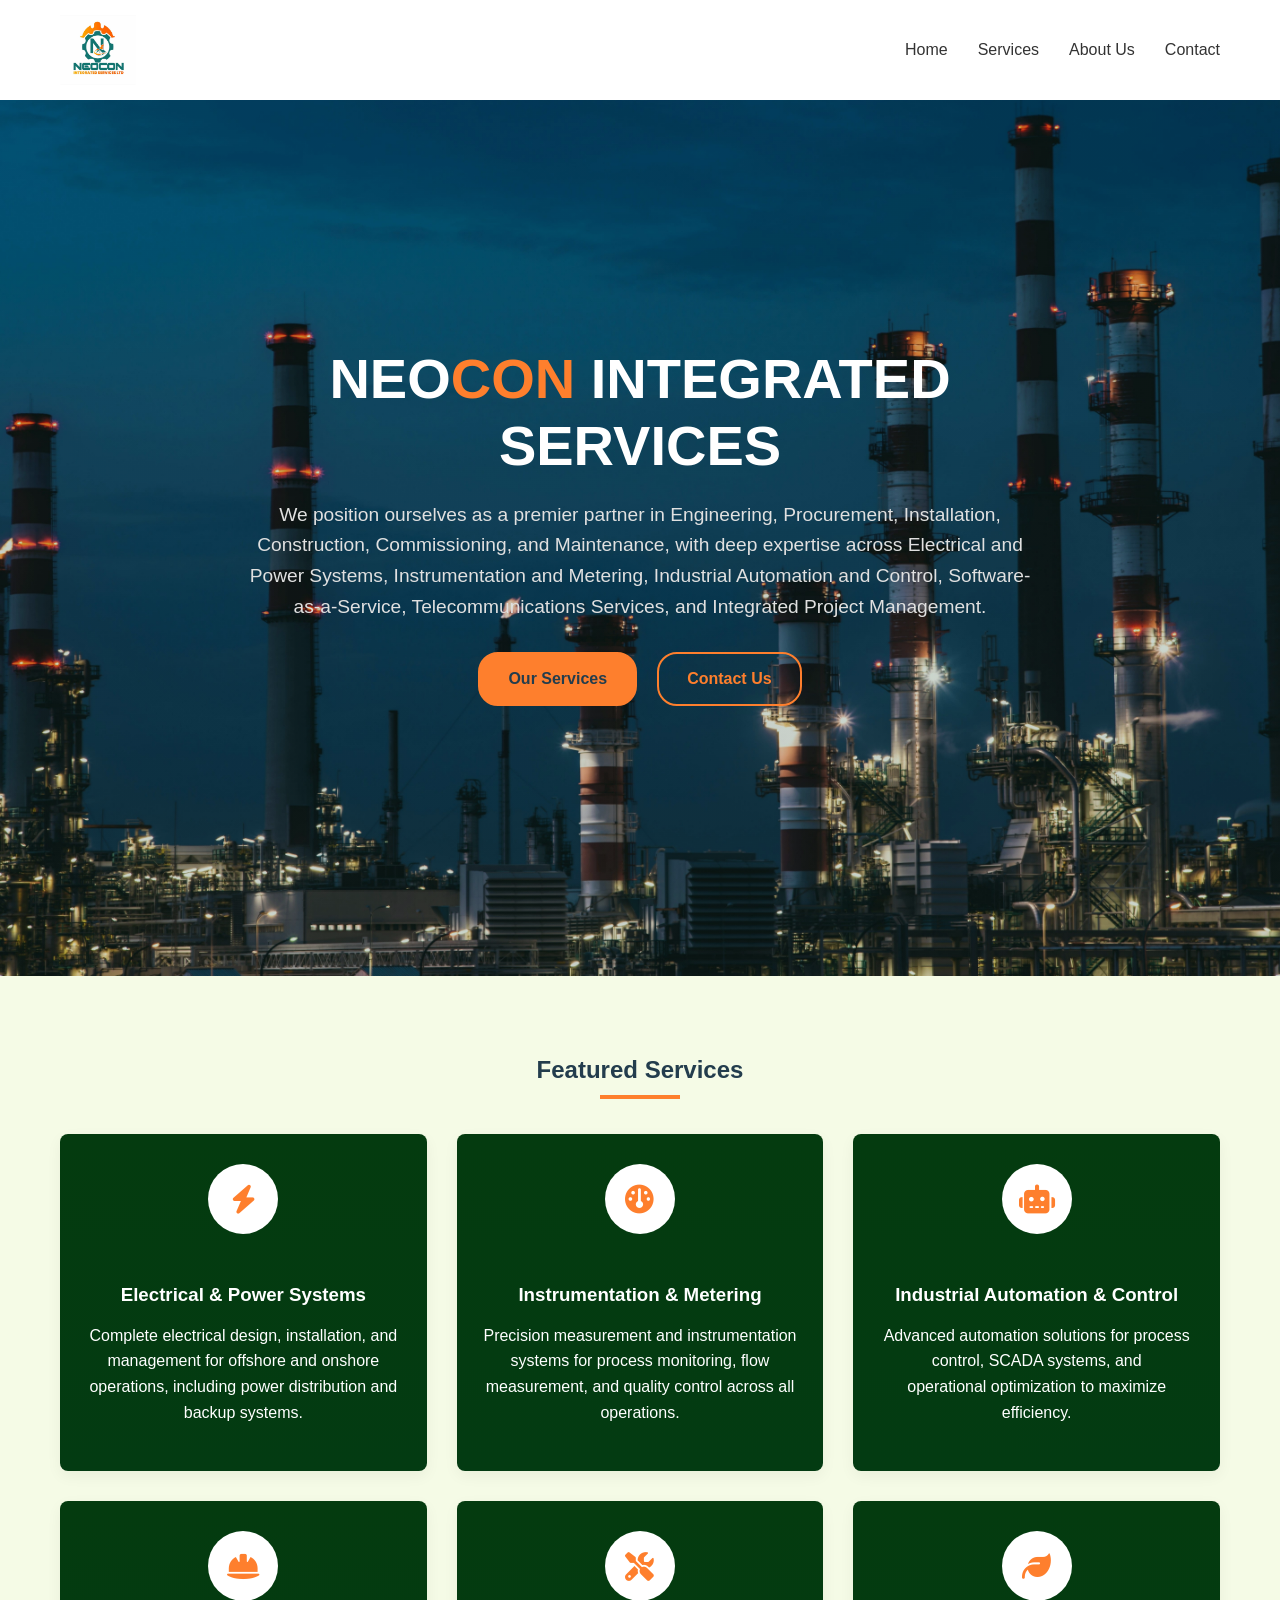
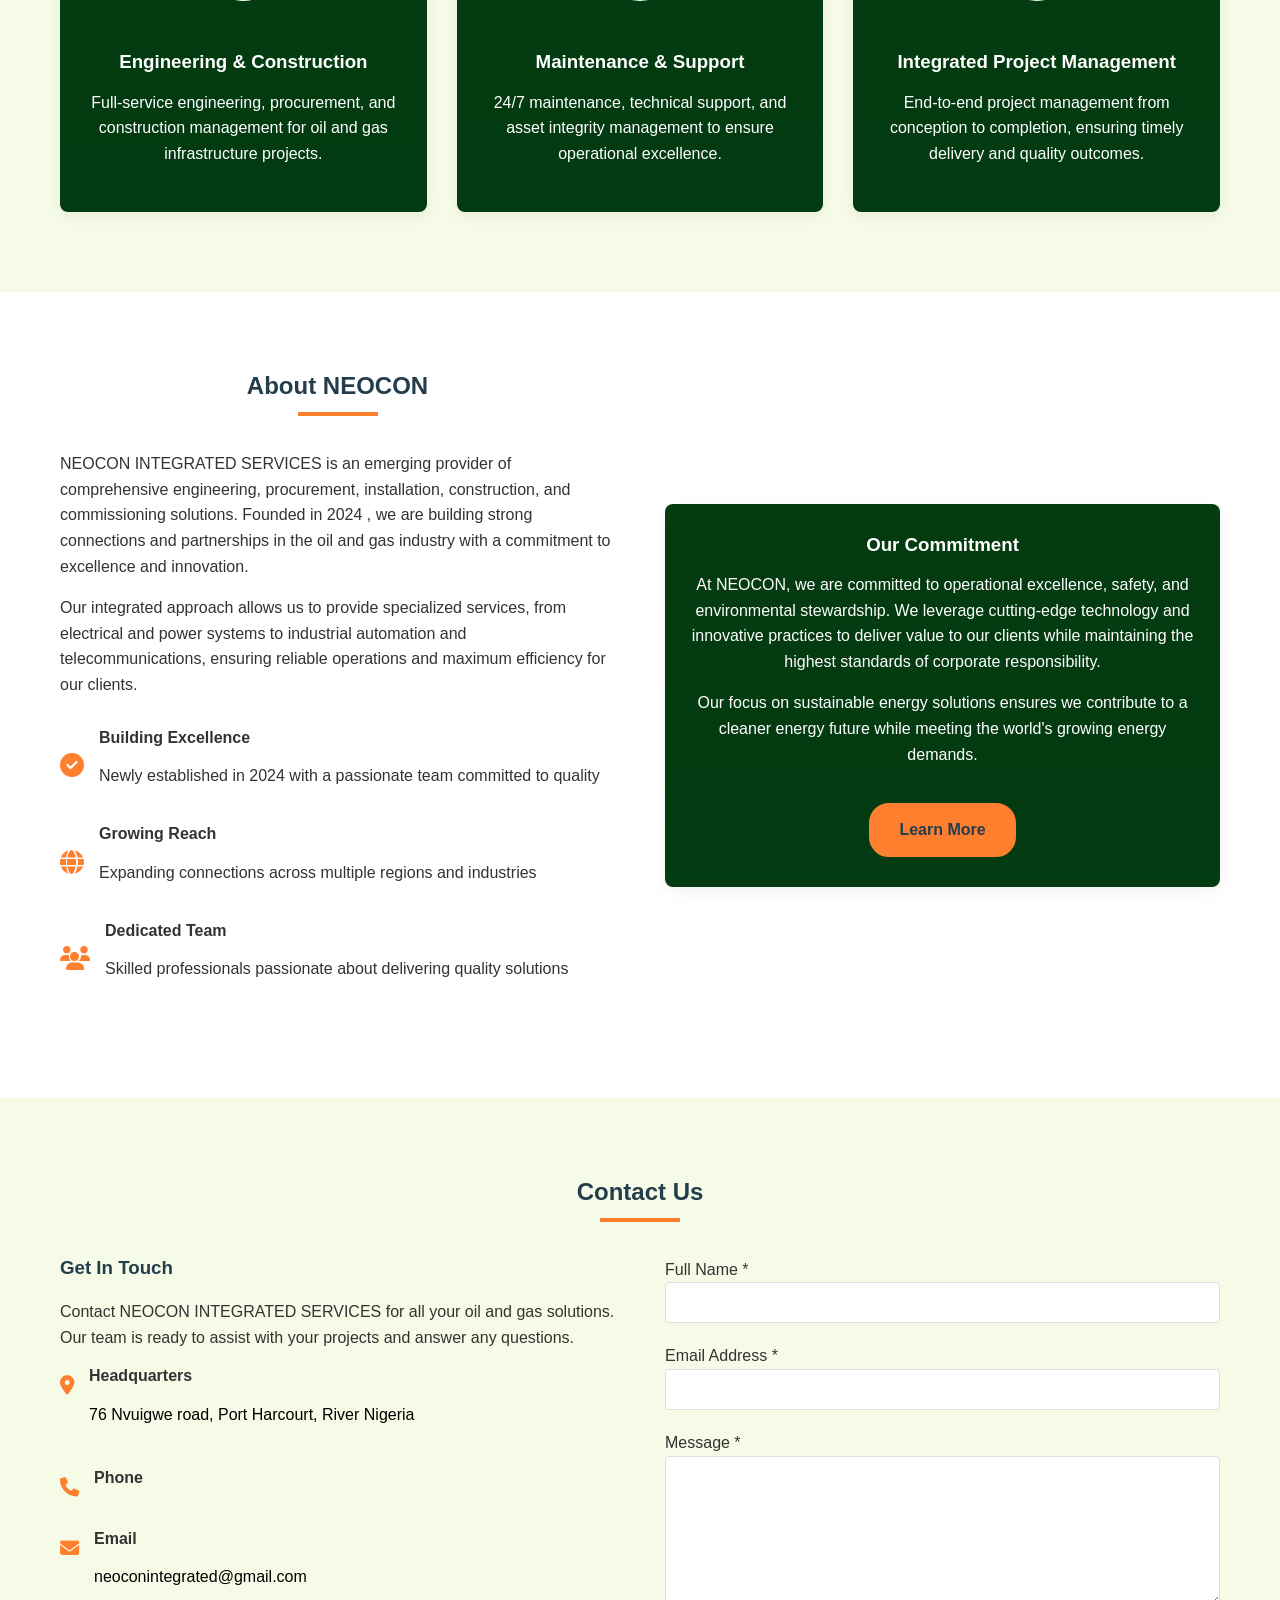
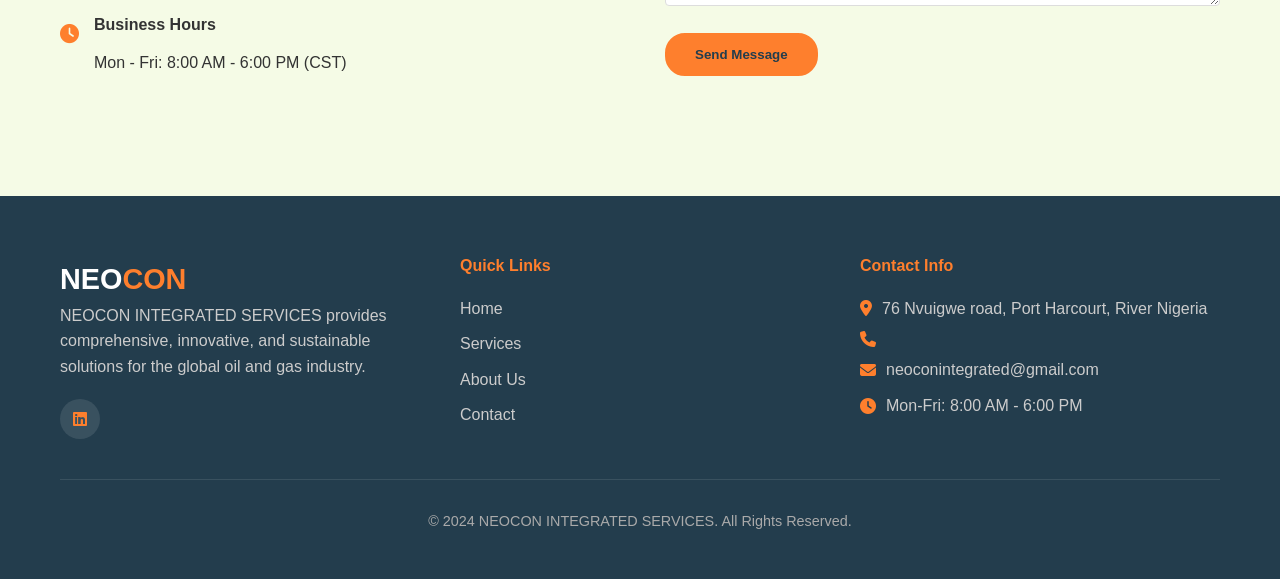
==== index.html @ 06da3a2b "Add files via upload" ====
<!DOCTYPE html>
<html lang="en">
<head>
    <meta charset="UTF-8">
    <meta name="viewport" content="width=device-width, initial-scale=1.0">
    <title>NEOCON INTEGRATED SERVICES | Oil & Gas Solutions</title>
    <link rel="preload" href="./assets/images/neocon-logo.jpg" as="image">
    <link rel="preload" href="./style.css" as="style">
    <link rel="preload" href="https://cdnjs.cloudflare.com/ajax/libs/font-awesome/6.4.0/css/all.min.css" as="style">
    <link rel="stylesheet" href="https://cdnjs.cloudflare.com/ajax/libs/font-awesome/6.4.0/css/all.min.css">
    <link rel="stylesheet" href="./style.css">
    <style>
        html { background: #144e3f; }
        body { background: #2b8d73; opacity: 0; animation: fadeIn 0.5s ease-in forwards; }
        @keyframes fadeIn { to { opacity: 1; } }
    </style>
</head>
<body>s
    <!-- Header & Navigation -->
    <header id="header">
        <div class="container header-container">
            <div class="logo">
                <!-- <div class="logo-text">NEO<span>CON</span></div> -->
                 <div class="logo"><img src="./assets/images/neocon-logo.jpg" style="height: 70px;" alt=""></div>
            </div>
            
            <button class="mobile-menu-btn" id="mobile-menu-btn">
                <i class="fas fa-bars"></i>
            </button>

            
            
            <nav class="navigation">
                <ul class="nav-list" id="nav-list">
                    <li><a href="#home">Home</a></li>
                    <li><a href="./services.html">Services</a></li>
                    <li><a href="./about.html">About Us</a></li>
                    <!-- <li><a href="#projects">Projects</a></li> -->
                    <li><a href="#contact">Contact</a></li>
                </ul>
            </nav>
        </div>
    </header>

    <!-- Hero Section -->
    <section class="hero" id="home">
        <div class="container">
            <div class="hero-content">
                <h1>NEO<span>CON</span>  INTEGRATED SERVICES</h1>
                <p>We position ourselves as a premier partner in Engineering, Procurement, Installation, Construction, Commissioning, and Maintenance, with deep expertise across Electrical and Power Systems, Instrumentation and Metering, Industrial Automation and Control, Software-as-a-Service, Telecommunications Services, and Integrated Project Management.
                   </p>  
                   
                <div class="hero-btns">
                    <a href="./services.html" class="btn">Our Services</a>
                    <a href="#contact" class="btn btn-outline">Contact Us</a>
                </div>
            </div>
        </div>
    </section>

    <!-- Services Section -->
    <section class="section services" id="services">
        <div class="container">
            <h2 class="section-title">Featured Services</h2>
            <div class="services-grid">
                <a href="./services.html">
                    <div class="service-card">
                    <div class="service-icon">
                        <i class="fas fa-bolt"></i>
                    </div>
                    <div class="service-content">
                        <!-- <img src="./assets/images/construction.jpg" style="height: 300px;" alt=""> -->
                        <h3>Electrical & Power Systems</h3>
                        <p>Complete electrical design, installation, and management for offshore and onshore operations, including power distribution and backup systems.</p>
                    </div>
                </div>
                </a>
                
                <a href="./services.html">
                    <div class="service-card">
                    <div class="service-icon">
                        <i class="fas fa-gauge"></i>
                    </div>
                    <div class="service-content">
                        <!-- <img src="./assets/images/installation-of-cliffmock.png" style="height: 300px; width: 500px;" alt=""> -->
                        <h3>Instrumentation & Metering</h3>
                        <p>Precision measurement and instrumentation systems for process monitoring, flow measurement, and quality control across all operations.</p>
                    </div>
                </div>
                </a>
                
                <a href="./services.html">
                  <div class="service-card">
                    <div class="service-icon">
                        <i class="fas fa-robot"></i>
                    </div>
                    <div class="service-content">
                        
                        <h3>Industrial Automation & Control</h3>
                        <p>Advanced automation solutions for process control, SCADA systems, and <br> operational optimization to maximize efficiency.</p>
                    </div>
                </div>  
                </a>
                
                <a href="./services.html">
                     <div class="service-card">
                    <div class="service-icon">
                        <i class="fas fa-hard-hat"></i>
                    </div>
                    <div class="service-content">
                        <h3>Engineering & Construction</h3>
                        <p>Full-service engineering, procurement, and construction management for oil and gas infrastructure projects.</p>
                    </div>
                </div>
                </a>
               
                <a href="./services.html">
                    <div class="service-card">
                    <div class="service-icon">
                        <i class="fas fa-tools"></i>
                    </div>
                    <div class="service-content">
                        <h3>Maintenance & Support</h3>
                        <p>24/7 maintenance, technical support, and asset integrity management to ensure operational excellence.</p>
                    </div>
                </div>
                </a>
                
                <a href="./services.html">
                     <div class="service-card">
                    <div class="service-icon">
                        <i class="fas fa-leaf"></i>
                    </div>
                    <div class="service-content">
                        <h3>Integrated Project Management</h3>
                        <p>End-to-end project management from conception to completion, ensuring timely delivery and quality outcomes.</p>
                    </div>
                </div>
                </a>
               
            </div>
        </div>
    </section>

    <!-- About Section -->
    <section class="section about" id="about">
        <div class="container">
            <div class="about-content">
                <div class="about-text">
                    <h2 class="section-title">About NEOCON</h2>
                    <p>NEOCON INTEGRATED SERVICES is an emerging provider of comprehensive engineering, procurement, installation, construction, and commissioning solutions. Founded in 2024
                     , we are building strong connections and partnerships in the oil and gas industry with a commitment to excellence and innovation.</p>
                    <p>Our integrated approach allows us to provide specialized services, from electrical and power systems to industrial automation and telecommunications, ensuring reliable operations and maximum efficiency for our clients.</p>
                    
                    <div class="about-highlights">
                        <div class="highlight">
                            <div class="highlight-icon">
                                <i class="fas fa-check-circle"></i>
                            </div>
                            <div>
                                <h4>Building Excellence</h4>
                                <p>Newly established in 2024
                                  with a passionate team committed to quality</p>
                            </div>
                        </div>
                        
                        <div class="highlight">
                            <div class="highlight-icon">
                                <i class="fas fa-globe"></i>
                            </div>
                            <div>
                                <h4>Growing Reach</h4>
                                <p>Expanding connections across multiple regions and industries</p>
                            </div>
                        </div>
                        
                        <div class="highlight">
                            <div class="highlight-icon">
                                <i class="fas fa-users"></i>
                            </div>
                            <div>
                                <h4>Dedicated Team</h4>
                                <p>Skilled professionals passionate about delivering quality solutions</p>
                            </div>
                        </div>
                    </div>
                </div>
                
                <div class="about-stats">
                    <div class="service-card">
                        <div class="service-content">
                            <h3>Our Commitment</h3>
                            <p>At NEOCON, we are committed to operational excellence, safety, and environmental stewardship. We leverage cutting-edge technology and innovative practices to deliver value to our clients while maintaining the highest standards of corporate responsibility.</p>
                            <p>Our focus on sustainable energy solutions ensures we contribute to a cleaner energy future while meeting the world's growing energy demands.</p>
                            <a href="./about.html" class="btn" style="margin-top: 20px;">Learn More</a>
                        </div>
                    </div>
                </div>
            </div>
        </div>
    </section>

    <!-- Projects Section -->
    <!-- <section class="section projects" id="projects">
        <div class="container">
            <h2 class="section-title">Recent Projects</h2>
            <div class="project-grid">
                <div class="project-card">
                    <div class="project-img" style="background-image: url('https://images.unsplash.com/photo-1581094794329-c8112a89af12?ixlib=rb-4.0.3&auto=format&fit=crop&w=600&q=80');"></div>
                    <div class="project-content">
                        <h3>Offshore Drilling Platform</h3>
                        <p>Design and construction of a state-of-the-art offshore drilling platform in the North Sea, capable of operating in extreme weather conditions.</p>
                    </div>
                </div>
                
                <div class="project-card">
                    <div class="project-img" style="background-image: url('https://images.unsplash.com/photo-1566073771259-6a8506099945?ixlib=rb-4.0.3&auto=format&fit=crop&w=600&q=80');"></div>
                    <div class="project-content">
                        <h3>Pipeline Expansion Project</h3>
                        <p>Expansion of a 500km natural gas pipeline network across Eastern Europe, increasing capacity by 40%.</p>
                    </div>
                </div>
                
                <div class="project-card">
                    <div class="project-img" style="background-image: url('https://images.unsplash.com/photo-1565373679100-7d6c2c5b6b4c?ixlib=rb-4.0.3&auto=format&fit=crop&w=600&q=80');"></div>
                    <div class="project-content">
                        <h3>Refinery Modernization</h3>
                        <p>Complete modernization of a major refinery in the Middle East, incorporating advanced emission control technologies.</p>
                    </div>
                </div>
            </div>
        </div>
    </section> -->

    <!-- Contact Section -->
    <section class="section contact" id="contact">
        <div class="container">
            <h2 class="section-title">Contact Us</h2>
            <div class="contact-container">
                <div class="contact-info">
                    <h3>Get In Touch</h3>
                    <p>Contact NEOCON INTEGRATED SERVICES for all your oil and gas solutions. Our team is ready to assist with your projects and answer any questions.</p>
                    
                    <div class="contact-detail">
                        <div class="contact-icon">
                            <i class="fas fa-map-marker-alt"></i>
                        </div>
                        <div>
                            <h4>Headquarters</h4>
                            <a href="https://maps.app.goo.gl/WwcGTMged2ic7TFr7" class="nav-link p-0 text-body-secondary" style="text-decoration: none; color: black; ">  <p>76 Nvuigwe road, Port Harcourt, River Nigeria</p></a>

                        </div>
                    </div>
                    
                    <div class="contact-detail">
                        <div class="contact-icon">
                            <i class="fas fa-phone"></i>
                        </div>
                        <div>
                            <h4>Phone</h4>
                            <!-- <p>+1 (713) 555-7890</p> -->
                        </div>
                    </div>
                    
                    <div class="contact-detail">
                        <div class="contact-icon">
                            <i class="fas fa-envelope"></i>
                        </div>
                        <div>
                            <h4>Email</h4>
                            <a href="mailto:neoconintegrated@gmail.com" style="text-decoration: none; color: black;">neoconintegrated@gmail.com</a>
                        </div>
                    </div>
                    
                    <div class="contact-detail">
                        <div class="contact-icon">
                            <i class="fas fa-clock"></i>
                        </div>
                        <div>
                            <h4>Business Hours</h4>
                            <p>Mon - Fri: 8:00 AM - 6:00 PM (CST)</p>
                        </div>
                    </div>
                </div>
                
                <!-- <div class="contact-form">
                    <form action="https://api.web3forms.com/submit" method="POST">
                           <input type="hidden" name="api.key" value="61d096a4-b754-43d6-aaa3-dd72b3310bdc">
                           <input type="text" name="name" required>
                           <input type="email" name="email" required>
                           <textarea name="message" required></textarea>
                           <button type="submit" class="btn" style="margin-top: 10px;">Submit Form</button>
</form>
                </div> -->
                <div class="contact-form">
                    <form action="https://api.web3forms.com/submit" method="POST" id="contact-form">
        <!-- Required: Your Access Key -->
        <input type="hidden" name="access_key" value="61d096a4-b754-43d6-aaa3-dd72b3310bdc">
        
        <!-- Optional: Subject, From Name, Auto Reply -->
        <input type="hidden" name="subject" value="New Contact Form Submission">
        <input type="hidden" name="from_name" value="My Website">
        <input type="hidden" name="botcheck" value="">
        
        <!-- Form Fields -->
        <div>
            <label for="name">Full Name *</label>
            <input type="text" name="name" id="name" required>
        </div>
        
        <div>
            <label for="email">Email Address *</label>
            <input type="email" name="email" id="email" required>
        </div>
        
        <div>
            <label for="message">Message *</label>
            <textarea name="message" id="message" rows="5" required></textarea>
        </div>
        
        <!-- Optional: Honeypot Spam Protection -->
        <div style="display: none;">
            <label>Don't fill this out if you're human:</label>
            <input type="text" name="botcheck">
        </div>
        
        <!-- Submit Button -->
        <button class="btn" type="submit">Send Message</button>
        
        <!-- Success/Error Messages (initially hidden) -->
        <div id="result" style="display: none;"></div>
    </form>

    <!-- JavaScript for AJAX submission -->
    <script>
        const form = document.getElementById('contact-form');
        const result = document.getElementById('result');
        
        form.addEventListener('submit', function(e) {
            e.preventDefault();
            
            // Show loading state
            result.style.display = 'block';
            result.innerHTML = 'Please wait...';
            result.style.color = 'blue';
            
            // Form data
            const formData = new FormData(form);
            
            // Submit form
            fetch('https://api.web3forms.com/submit', {
                method: 'POST',
                body: formData
            })
            .then(response => response.json())
            .then(data => {
                if (data.success) {
                    result.innerHTML = "Thank you! Your message has been sent successfully.";
                    result.style.color = 'green';
                    form.reset(); // Clear form
                } else {
                    result.innerHTML = data.message || "Sorry, there was an error. Please try again.";
                    result.style.color = 'red';
                }
            })
            .catch(error => {
                result.innerHTML = "Sorry, there was an error. Please try again.";
                result.style.color = 'red';
            })
            .finally(() => {
                // Hide result after 5 seconds
                setTimeout(() => {
                    result.style.display = 'none';
                }, 5000);
            });
        });
    </script>
                </div>
                 
            </div>
        </div>
    </section>

    <!-- Footer -->
    <footer>
        <div class="container">
            <div class="footer-content">
                <div class="footer-about">
                    <div class="footer-logo">
                        <div class="logo-text">NEO<span>CON</span></div>
                    </div>
                    <p>NEOCON INTEGRATED SERVICES provides comprehensive, innovative, and sustainable solutions for the global oil and gas industry.</p>
                    <div class="social-links">
                        <a href="#"><i class="fab fa-linkedin"></i></a>
                        <!-- <a href="#"><i class="fab fa-twitter"></i></a>
                        <a href="#"><i class="fab fa-facebook"></i></a>
                        <a href="#"><i class="fab fa-instagram"></i></a> -->
                    </div>
                </div>
                
                <div class="footer-links">
                    <h4>Quick Links</h4>
                    <ul>
                        <li><a href="#home">Home</a></li>
                        <li><a href="./services.html">Services</a></li>
                        <li><a href="./about.html">About Us</a></li>
                        <!-- <li><a href="#projects">Projects</a></li> -->
                        <li><a href="#contact">Contact</a></li>
                    </ul>
                </div>
                
                <div class="footer-contact">
                    <h4>Contact Info</h4>
                    <p><i class="fas fa-map-marker-alt"></i> <a href="https://maps.app.goo.gl/WwcGTMged2ic7TFr7"> 76 Nvuigwe road, Port Harcourt, River Nigeria </a></p>
                    <p><i class="fas fa-phone"></i> <a href="tel:+"></a></p>
                    <p><i class="fas fa-envelope"></i> <a href="mailto:neoconintegrated@gmail.com">neoconintegrated@gmail.com</a></p>
                    <p><i class="fas fa-clock"></i> Mon-Fri: 8:00 AM - 6:00 PM</p>
                </div>
            </div>
            
            <div class="copyright">
                <p>&copy; 2024
                  NEOCON INTEGRATED SERVICES. All Rights Reserved.</p>
            </div>
        </div>
    </footer>

    <script>
        // Mobile Menu Toggle
        const mobileMenuBtn = document.getElementById('mobile-menu-btn');
        const navList = document.getElementById('nav-list');
        
        mobileMenuBtn.addEventListener('click', () => {
            navList.classList.toggle('active');
            mobileMenuBtn.innerHTML = navList.classList.contains('active') 
                ? '<i class="fas fa-times"></i>' 
                : '<i class="fas fa-bars"></i>';
        });
        
        // Close mobile menu when clicking a link
        document.querySelectorAll('.nav-list a').forEach(link => {
            link.addEventListener('click', () => {
                navList.classList.remove('active');
                mobileMenuBtn.innerHTML = '<i class="fas fa-bars"></i>';
            });
        });
        
        // Header scroll effect
        window.addEventListener('scroll', () => {
            const header = document.getElementById('header');
            if (window.scrollY > 100) {
                header.classList.add('scrolled');
            } else {
                header.classList.remove('scrolled');
            }
        });
        
        // Contact form submission with Formspree
        const contactForm = document.getElementById('contactForm');
        contactForm.addEventListener('submit', function(e) {
            // Allow Formspree to handle the submission
            // Form will submit to Formspree endpoint and redirect on success
        });
        
        // Smooth scrolling for anchor links
        document.querySelectorAll('a[href^="#"]').forEach(anchor => {
            anchor.addEventListener('click', function(e) {
                e.preventDefault();
                
                const targetId = this.getAttribute('href');
                if (targetId === '#') return;
                
                const targetElement = document.querySelector(targetId);
                if (targetElement) {
                    window.scrollTo({
                        top: targetElement.offsetTop - 80,
                        behavior: 'smooth'
                    });
                }
            });
        });
    </script>
    
</body>
</html>
---- style.css ----
/* Base Styles & Variables */
        :root {
            --dark-green: #233d4d;
            --light-orange: #fe7f2d;
            --medium-green: #215e61;
            --light-green: #2a7a7e;
            --dark-gray: #333;
            --light-gray: #f5fbe6;
            --white: #ffffff;
            --transition: all 0.3s ease;
        }

        * {
            margin: 0;
            padding: 0;
            box-sizing: border-box;
        }

        html {
            scroll-behavior: smooth;
        }

        body {
            font-family: 'Segoe UI', Tahoma, Geneva, Verdana, sans-serif;
            line-height: 1.6;
            color: var(--dark-gray);
            background-color: var(--white);
            opacity: 0;
            animation: fadeInBody 0.5s ease-in forwards;
            transition: background-color 0.25s ease, color 0.25s ease;
            overflow-x: hidden;
        }

        @keyframes fadeInBody {
            to {
                opacity: 1;
            }
        }

        /* Smooth section reveal animations */
        .section {
            animation: slideUpFade 0.8s ease-out forwards;
            opacity: 0;
        }

        @keyframes slideUpFade {
            from {
                opacity: 0;
                transform: translateY(20px);
            }
            to {
                opacity: 1;
                transform: translateY(0);
            }
        }

        header {
            animation: slideDownFade 0.6s ease-out forwards;
        }

        @keyframes slideDownFade {
            from {
                opacity: 0;
                transform: translateY(-20px);
            }
            to {
                opacity: 1;
                transform: translateY(0);
            }
        }

        footer {
            animation: slideUpFade 0.8s ease-out forwards;
            opacity: 0;
        }

        h1, h2, h3, h4 {
            font-weight: 700;
            line-height: 1.2;
            margin-bottom: 1rem;
        }

        p {
            margin-bottom: 1rem;
        }

        a {
            text-decoration: none;
            color: inherit;
        }

        ul {
            list-style: none;
        }

        .container {
            width: 100%;
            max-width: 1200px;
            margin: 0 auto;
            padding: 0 20px;
        }

        .section {
            padding: 80px 0;
            animation: slideUpFade 0.8s ease-out forwards;
            opacity: 0;
        }

        /* Stagger animation delays for multiple sections */
        .section:nth-of-type(1) { animation-delay: 0.1s; }
        .section:nth-of-type(2) { animation-delay: 0.2s; }
        .section:nth-of-type(3) { animation-delay: 0.3s; }
        .section:nth-of-type(4) { animation-delay: 0.4s; }
        .section:nth-of-type(5) { animation-delay: 0.5s; }

        .section-title {
            text-align: center;
            margin-bottom: 50px;
            color: var(--dark-green);
            position: relative;
        }

        .section-title::after {
            content: '';
            position: absolute;
            width: 80px;
            height: 4px;
            background-color: var(--light-orange);
            bottom: -15px;
            left: 50%;
            transform: translateX(-50%);
        }

        .btn {
            display: inline-block;
            padding: 12px 28px;
            background-color: var(--light-orange);
            color: var(--dark-green);
            font-weight: 600;
            border-radius: 20px;
            transition: var(--transition);
            border: 2px solid var(--light-orange);
        }

        .btn:hover {
            background-color: transparent;
            color: var(--light-orange);
        }

        .btn-outline {
            background-color: transparent;
            color: var(--light-orange);
            border: 2px solid var(--light-orange);
            border-radius: 20px;
        }

        .btn-outline:hover {
            background-color: var(--light-orange);
            color: var(--dark-green);
        }

        /* Header & Navigation */
        header {
            position: fixed;
            top: 0;
            left: 0;
            width: 100%;
            z-index: 1000;
            /* background-color: rgba(10, 61, 47, 0.95); */
            background-color: white;
            padding: 15px 0;
            transition: var(--transition);
        }

        header.scrolled {
            padding: 10px 0;
            box-shadow: 0 5px 15px rgba(0, 0, 0, 0.1);
        }

        .header-container {
            display: flex;
            justify-content: space-between;
            align-items: center;
            width: 100%;
        }

        .logo {
            display: flex;
            align-items: center;
        }

        .logo-text {
            color: var(--white);
            font-size: 1.8rem;
            font-weight: 700;
        }

         span {
            color: var(--light-orange);
        }

        .nav-list {
            display: flex;
        }

        .nav-list li {
            margin-left: 30px;
        }

        .nav-list a {
            color: var(black);
            font-weight: 500;
            transition: var(--transition);
            position: relative;
        }

        .nav-list a:hover {
            color: var(--light-orange);
        }

        .nav-list a::after {
            content: '';
            position: absolute;
            width: 0;
            height: 2px;
            background-color: var(--light-orange);
            bottom: -5px;
            left: 0;
            transition: var(--transition);
        }

        .nav-list a:hover::after {
            width: 100%;

        }

        .mobile-menu-btn {
            display: none;
            background: none;
            border: none;
            color: var(--dark-green);
            font-size: 1.5rem;
            cursor: pointer;
            padding: 8px 12px;
        }

        /* theme-toggle styles removed */

        /* Hero Section */
        .hero {
            height: 100vh;
            background: linear-gradient(rgba(10, 61, 47, 0.2), rgba(10, 61, 47, 0.2)), url('./assets/images/maksym-kaharlytskyi-u13zBF4r56A-unsplash.jpg');
            object-fit: cover;
            background-size: cover;
            background-position: center;
            display: flex;
            align-items: center;
            color: var(--white);
            text-align: center;
            margin-top: 50px;
        }

        .hero-content {
            max-width: 800px;
            margin: 0 auto;
        }

        .hero h1 {
            font-size: 3.5rem;
            margin-bottom: 20px;
            color: var(--white);
        }

        .hero p {
            font-size: 1.2rem;
            margin-bottom: 30px;
            color: #e0e0e0;
        }

        .hero-btns {
            display: flex;
            justify-content: center;
            gap: 20px;
            margin-top: 30px;
            border-radius: 20px;
        }

        /* Services Section */
        .services {
            background-color: var(--light-gray);
        }

        .services-grid {
            display: grid;
            grid-template-columns: repeat(auto-fit, minmax(300px, 1fr));
            gap: 30px;
        }

        .service-card {
            /* background-color: var(--white); */
            background: linear-gradient(rgba(4, 59, 15, 1.0), rgba(3, 59, 18, 1.0)), url('./assets/images/elena-mozhvilo-RhXAO8OXyDY-unsplash.jpg');
            color: white;
            border-radius: 8px;
            overflow: hidden;
            box-shadow: 0 5px 15px rgba(0, 0, 0, 0.05);
            transition: var(--transition);
        }

        .service-card:hover {
            transform: translateY(-10px);
            box-shadow: 0 15px 30px rgba(0, 0, 0, 0.1);
        }

        .service-icon {
            height: 70px;
            width: 70px;
            background-color: var(--white);
            color: var(--light-orange);
            border-radius: 50%;
            display: flex;
            align-items: center;
            justify-content: center;
            font-size: 1.8rem;
            margin: 30px auto 20px;
        }

        .service-content {
            padding: 30px 25px 30px;
            text-align: center;
        }

        .service-content h3 {
            color: var(--white);
        }

        /* About Section */
        #about {
            background-color: var(--white);
        }
        .about-content {
            display: grid;
            grid-template-columns: repeat(auto-fit, minmax(300px, 1fr));
            gap: 50px;
            align-items: center;
        }

        .about-text h2 {
            color: var(--dark-green);
        }

        .about-highlights {
            margin-top: 30px;
        }

        .highlight {
            display: flex;
            align-items: center;
            margin-bottom: 20px;
        }

        .highlight-icon {
            color: var(--light-orange);
            font-size: 1.5rem;
            margin-right: 15px;
        }

        /* Projects Section */
        /* .projects {
            background-color: var(--light-gray);
        }

        .project-grid {
            display: grid;
            grid-template-columns: repeat(auto-fit, minmax(300px, 1fr));
            gap: 30px;
        }

        .project-card {
            background-color: var(--white);
            border-radius: 8px;
            overflow: hidden;
            box-shadow: 0 5px 15px rgba(0, 0, 0, 0.05);
        }

        .project-img {
            height: 200px;
            background-color: var(--medium-green);
            background-size: cover;
            background-position: center;
        }

        .project-content {
            padding: 25px;
        }

        .project-content h3 {
            color: var(--dark-green);
        } */

        /* Contact Section */
        #contact {
            background-color: var(--light-gray);
        }
        .contact-container {
            display: grid;
            grid-template-columns: repeat(auto-fit, minmax(300px, 1fr));
            gap: 50px;
        }

        .contact-info h3 {
            color: var(--dark-green);
            margin-bottom: 20px;
        }

        .contact-detail {
            display: flex;
            align-items: flex-start;
            margin-bottom: 25px;
        }

        .contact-icon {
            color: var(--light-orange);
            font-size: 1.2rem;
            margin-right: 15px;
            margin-top: 5px;
        }

        .contact-form input,
        .contact-form textarea {
            width: 100%;
            padding: 12px 15px;
            margin-bottom: 20px;
            border: 1px solid #ddd;
            border-radius: 4px;
            font-family: inherit;
        }

        .contact-form textarea {
            min-height: 150px;
            resize: vertical;
        }

        /* Footer */
        footer {
            background-color: var(--dark-green);
            color: var(--white);
            padding: 60px 0 30px;
        }

        .footer-content {
            display: grid;
            grid-template-columns: repeat(auto-fit, minmax(250px, 1fr));
            gap: 40px;
            margin-bottom: 40px;
        }

        .footer-logo .logo-text {
            font-size: 1.8rem;
        }

        .footer-about p {
            margin-bottom: 20px;
            color: #ccc;
        }

        .footer-links h4,
        .footer-contact h4 {
            color: var(--light-orange);
            margin-bottom: 20px;
        }

        .footer-links ul li {
            margin-bottom: 10px;
        }

        .footer-links ul li a {
            color: #ccc;
            transition: var(--transition);
        }

        .footer-links ul li a:hover {
            color: var(--light-orange);
            padding-left: 5px;
        }

        .footer-contact p {
            color: #ccc;
            margin-bottom: 10px;
            display: flex;
            align-items: center;
        }

        .footer-contact i {
            color: var(--light-orange);
            margin-right: 10px;
        }

        .copyright {
            text-align: center;
            padding-top: 30px;
            border-top: 1px solid rgba(255, 255, 255, 0.1);
            color: #aaa;
            font-size: 0.9rem;
        }

        /* Responsive Design */
        @media (max-width: 992px) {
            .hero h1 {
                font-size: 2.8rem;
            }
            
            
        }

        @media (max-width: 768px) {
            .mobile-menu-btn {
                display: block;
                position: absolute;
                top: 25px;
                left: 90%;
            }

            /* .logo {
                display: none;
        
        /* Lightbox Modal Styles - Removed */

            .nav-list {
                position: fixed;
                top: 70px;
                left: 0;
                width: 100%;
                background-color: var(--white);
                flex-direction: column;
                align-items: center;
                padding: 20px 0;
                transform: translateY(-100%);
                opacity: 0;
                visibility: hidden;
                transition: var(--transition);
                box-shadow: 0 10px 15px rgba(0, 0, 0, 0.1);
            }

            .nav-list.active {
                transform: translateY(0);
                opacity: 1;
                visibility: visible;
            }

            .nav-list li {
                margin: 15px 0;
            }

            .hero h1 {
                font-size: 2.3rem;
            }

            .hero-btns {
                flex-direction: column;
                align-items: center;
            }

            .btn {
                width: 200px;
                text-align: center;
            }
        }

        @media (max-width: 576px) {
            .hero h1 {
                font-size: 2rem;
            }

            .section {
                padding: 60px 0;
            }

            .section-title {
                font-size: 1.8rem;
            }
        }

        /* Services Page Styles */
        .services-hero {
            background: linear-gradient(rgba(10, 61, 47, 0.4), rgba(10, 61, 47, 0.6)), url('./assets/images/elena-mozhvilo-RhXAO8OXyDY-unsplash.jpg');
            background-size: cover;
            background-position: center;
            height: 60vh;
            display: flex;
            align-items: center;
            justify-content: center;
            text-align: center;
            color: var(--white);
            margin-top: 50px;
        }

        .services-hero h1 {
            font-size: 3rem;
            margin-bottom: auto;
            color: var(--white);
            background: linear-gradient(rgba(10, 61, 47, 0.4), rgba(10, 61, 47, 0.6));
            padding: 10px 20px;
        }

        .services-hero p {
            font-size: 1.1rem;
            max-width: 700px;
            margin: 0 auto;
            color: #e0e0e0;
            background: linear-gradient(rgba(10, 61, 47, 0.4), rgba(10, 61, 47, 0.6));
            padding: 10px 20px;
        }

        /* Detailed Services Section */
        .services-detailed {
            background-color: var(--white);
        }

        .service-detail-card {
            margin-bottom: 80px;
            padding: 40px 0;
            border-bottom: 1px solid #eee;
        }

        .service-detail-card:last-child {
            border-bottom: none;
            margin-bottom: 0;
        }

        .service-detail-grid {
            display: grid;
            grid-template-columns: 1fr 1fr;
            gap: 60px;
            align-items: center;
        }

        .service-detail-grid.reverse {
            direction: rtl;
        }

        .service-detail-grid.reverse > * {
            direction: ltr;
        }

        .service-detail-header {
            display: flex;
            align-items: center;
            gap: 20px;
            margin-bottom: 30px;
        }

        .service-detail-icon {
            width: 70px;
            height: 70px;
            background: linear-gradient(135deg, var(--dark-green), var(--medium-green));
            color: var(--light-orange);
            border-radius: 50%;
            display: flex;
            align-items: center;
            justify-content: center;
            font-size: 2rem;
            flex-shrink: 0;
        }

        .service-detail-header h2 {
            color: var(--dark-green);
            margin: 0;
        }

        .service-detail-content {
            color: var(--dark-gray);
        }

        .service-detail-content p {
            font-size: 1rem;
            line-height: 1.8;
            margin-bottom: 25px;
            color: #666;
        }

        .service-features {
            list-style: none;
            display: grid;
            grid-template-columns: 1fr 1fr;
            gap: 15px;
        }

        .service-features li {
            display: flex;
            align-items: center;
            color: var(--dark-gray);
        }

        .service-features i {
            color: var(--light-orange);
            margin-right: 12px;
            font-size: 0.9rem;
        }

        .service-detail-img {
            display: flex;
            justify-content: center;
            
        }

        .img-placeholder {
            width: 50%;
            height: 300px;
            border-radius: 8px;
            display: flex;
            align-items: center;
            justify-content: center;
            font-size: 5rem;
            color: rgba(255, 255, 255, 0.3);
            box-shadow: 0 10px 30px rgba(0, 0, 0, 0.8);
            border: 5px solid #0a3d2f;
        }

        /* Specialized Services Section */
        .specialized-services {
            background-color: var(--light-gray);
        }

        .specialized-grid {
            display: grid;
            grid-template-columns: repeat(auto-fit, minmax(280px, 1fr));
            gap: 30px;
        }

        .specialized-card {
            background-color: var(--white);
            padding: 30px 25px;
            border-radius: 8px;
            text-align: center;
            transition: var(--transition);
            box-shadow: 0 5px 15px rgba(0, 0, 0, 0.05);
        }

        .specialized-card:hover {
            transform: translateY(-8px);
            box-shadow: 0 15px 30px rgba(0, 0, 0, 0.1);
        }

        .specialized-icon {
            width: 60px;
            height: 60px;
            background: linear-gradient(135deg, var(--dark-green), var(--medium-green));
            color: var(--light-orange);
            border-radius: 50%;
            display: flex;
            align-items: center;
            justify-content: center;
            font-size: 1.8rem;
            margin: 0 auto 20px;
        }

        .specialized-card h3 {
            color: var(--dark-green);
            margin-bottom: 15px;
        }

        .specialized-card p {
            color: #666;
            font-size: 0.95rem;
            line-height: 1.6;
            margin: 0;
        }

        /* Why Choose Us Section */
        .why-choose-us {
            background-color: var(--white);
        }

        .why-grid {
            display: grid;
            grid-template-columns: repeat(auto-fit, minmax(300px, 1fr));
            gap: 30px;
        }

        .why-card {
            background: linear-gradient(135deg, rgba(10, 61, 47, 0.05), rgba(26, 92, 72, 0.05));
            padding: 35px 25px;
            border-radius: 8px;
            border-left: 4px solid var(--light-orange);
            transition: var(--transition);
        }

        .why-card:hover {
            transform: translateX(5px);
            box-shadow: 0 10px 25px rgba(0, 0, 0, 0.08);
        }

        .why-icon {
            width: 50px;
            height: 50px;
            background-color: var(--light-orange);
            color: var(--dark-green);
            border-radius: 50%;
            display: flex;
            align-items: center;
            justify-content: center;
            font-size: 1.5rem;
            margin-bottom: 15px;
        }

        .why-card h3 {
            color: var(--dark-green);
            margin-bottom: 10px;
        }

        .why-card p {
            color: #666;
            font-size: 0.95rem;
            line-height: 1.6;
            margin: 0;
        }

        /* CTA Section */
        .cta-section {
            background: linear-gradient(135deg, var(--dark-green), var(--medium-green));
            color: var(--white);
            text-align: center;
        }

        .cta-content h2 {
            color: var(--white);
            font-size: 2.5rem;
            margin-bottom: 20px;
        }

        .cta-content p {
            color: #e0e0e0;
            font-size: 1.1rem;
            margin-bottom: 30px;
            max-width: 600px;
            margin-left: auto;
            margin-right: auto;
        }

        .cta-buttons {
            display: flex;
            gap: 20px;
            justify-content: center;
            flex-wrap: wrap;
        }

        .cta-buttons .btn {
            background-color: var(--light-orange);
            color: var(--dark-green);
        }

        .cta-buttons .btn-outline {
            background-color: transparent;
            color: var(--light-orange);
            border: 2px solid var(--light-orange);
        }

        .cta-buttons .btn-outline:hover {
            background-color: var(--light-orange);
            color: var(--dark-green);
        }

        /* Social Links */
        .social-links {
            display: flex;
            gap: 15px;
            margin-top: 20px;
        }

        .social-links a {
            width: 40px;
            height: 40px;
            background-color: rgba(255, 255, 255, 0.1);
            color: var(--light-orange);
            border-radius: 50%;
            display: flex;
            align-items: center;
            justify-content: center;
            transition: var(--transition);
        }

        .social-links a:hover {
            background-color: var(--light-orange);
            color: var(--dark-green);
        }

        /* Responsive Services Page */
        @media (max-width: 992px) {
            .service-detail-grid {
                grid-template-columns: 1fr;
                gap: 40px;
            }

            .service-detail-grid.reverse {
                direction: ltr;
            }

            .service-features {
                grid-template-columns: 1fr;
            }

            .service-detail-img {
                display: flex;
                justify-content: center;
                width: 100%;
            }

            .img-placeholder {
                width: 100%;
            }

            .services-hero h1 {
                font-size: 2.3rem;
            }

            .cta-content h2 {
                font-size: 2rem;
            }
            
        }

        @media (max-width: 768px) {
            .services-hero {
                height: 50vh;
            }

            .services-hero h1 {
                font-size: 2rem;
            }

            .services-hero p {
                font-size: 1rem;
            }

            .service-detail-card {
                margin-bottom: 60px;
                padding: 30px 0;
            }

            .service-detail-header {
                flex-direction: column;
                text-align: center;
                margin-bottom: 20px;
            }

            .service-detail-header h2 {
                margin-top: 10px;
            }

            .why-grid {
                grid-template-columns: 1fr;
            }

            .cta-buttons {
                flex-direction: column;
                align-items: center;
            }

            .cta-buttons .btn {
                width: 100%;
                max-width: 250px;
            }
        }

        @media (max-width: 576px) {
            .services-hero {
                height: 40vh;
            }

            .services-hero h1 {
                font-size: 1.8rem;
            }

            .services-hero p {
                font-size: 0.95rem;
            }

            .specialized-grid {
                grid-template-columns: 1fr;
            }

            .cta-content h2 {
                font-size: 1.8rem;
            }

            .cta-content p {
                font-size: 1rem;
            }

            .service-detail-header h2 {
                font-size: 1.5rem;
            }

            .img-placeholder {
                height: 43vh;
                font-size: 3rem;
            }
        }

        /* About Page Styles */
        .about-hero {
            background: linear-gradient(rgba(10, 61, 47, 0.3), rgba(10, 61, 47, 0.3)), url('./assets/images/capacity-for-the-agbara.avif');
            background-size: cover;
            background-position: center;
            height: 60vh;
            display: flex;
            align-items: center;
            justify-content: center;
            text-align: center;
            color: var(--white);
            margin-top: 50px;
        }

        .about-hero h1 {
            font-size: 3rem;
            margin-bottom: 20px;
            color: var(--white);
        }

        .about-hero p {
            font-size: 1.1rem;
            max-width: 700px;
            margin: 0 auto;
            color: #e0e0e0;
        }

        /* About Overview Section */
        .about-overview {
            background-color: var(--white);
        }

        .overview-grid {
            display: grid;
            grid-template-columns: 2fr 1fr;
            gap: 60px;
            align-items: start;
        }

        .overview-content h2 {
            color: var(--dark-green);
        }

        .overview-content p {
            color: #666;
            line-height: 1.8;
            margin-bottom: 20px;
            font-size: 1rem;
        }

        .about-values {
            margin-top: 40px;
        }

        .about-values h3 {
            color: var(--dark-green);
            margin-bottom: 25px;
            font-size: 1.5rem;
        }

        .values-grid {
            display: grid;
            grid-template-columns: 1fr 1fr;
            gap: 20px;
        }

        .value-item {
            background: linear-gradient(135deg, rgba(10, 61, 47, 0.05), rgba(26, 92, 72, 0.05));
            padding: 25px;
            border-radius: 8px;
            border-left: 4px solid var(--light-orange);
        }

        .value-icon {
            font-size: 1.8rem;
            color: var(--light-orange);
            margin-bottom: 12px;
        }

        .value-item h4 {
            color: var(--dark-green);
            margin-bottom: 8px;
        }

        .value-item p {
            color: #666;
            font-size: 0.95rem;
            margin: 0;
            line-height: 1.5;
        }

        .overview-stats {
            display: grid;
            grid-template-columns: 1fr;
            gap: 20px;
        }

        .stat-box {
            background: linear-gradient(135deg, var(--dark-green), var(--medium-green));
            color: var(--white);
            padding: 30px;
            border-radius: 8px;
            text-align: center;
            box-shadow: 0 10px 30px rgba(10, 61, 47, 0.15);
        }

        .stat-number {
            font-size: 2.5rem;
            font-weight: 700;
            color: var(--light-orange);
            margin-bottom: 10px;
        }

        .stat-label {
            font-size: 1rem;
            color: #e0e0e0;
        }

        /* Certifications Section */
        .certifications-section {
            background-color: var(--light-gray);
        }

        .certifications-container {
            display: grid;
            grid-template-columns: 1fr 2fr;
            gap: 40px;
            align-items: start;
        }

        .cert-upload-box {
            background: var(--white);
            padding: 30px;
            border-radius: 8px;
            box-shadow: 0 5px 15px rgba(0, 0, 0, 0.05);
        }

        .upload-icon {
            font-size: 3rem;
            color: var(--light-orange);
            text-align: center;
            margin-bottom: 15px;
        }

        .cert-upload-box h3 {
            color: var(--dark-green);
            text-align: center;
            margin-bottom: 10px;
        }

        .cert-upload-box p {
            text-align: center;
            color: #666;
            font-size: 0.95rem;
            margin-bottom: 20px;
        }

        .cert-upload-area {
            border: 2px dashed #ddd;
            border-radius: 8px;
            padding: 30px;
            text-align: center;
            cursor: pointer;
            transition: all 0.3s ease;
            background-color: #f9f9f9;
        }

        .cert-upload-area:hover {
            border-color: var(--light-orange);
            background-color: rgba(249, 168, 38, 0.05);
        }

        .cert-upload-area p {
            margin: 0;
            color: #999;
        }

        .cert-upload-area i {
            display: block;
            margin-bottom: 10px;
            font-size: 2rem;
            color: var(--light-orange);
        }

        /* Certification Gallery */
        .cert-gallery {
            background: var(--white);
            padding: 30px;
            border-radius: 8px;
            display: grid;
            grid-template-columns: repeat(auto-fill, minmax(150px, 1fr));
            gap: 20px;
            box-shadow: 0 5px 15px rgba(0, 0, 0, 0.05);
            min-height: 300px;
        }

        .cert-item {
            position: relative;
            border-radius: 8px;
            overflow: hidden;
            background: #f5f5f5;
            aspect-ratio: 1;
            display: flex;
            flex-direction: column;
            align-items: center;
            justify-content: center;
            cursor: pointer;
            transition: transform 0.3s ease;
            border: 2px solid #eee;
        }

        .cert-item:hover {
            transform: scale(1.05);
            border-color: var(--light-orange);
        }

        .cert-item img {
            width: 100%;
            height: 100%;
            object-fit: cover;
        }

        .cert-pdf-icon {
            font-size: 3rem;
            color: #c5221f;
            text-align: center;
        }

        .cert-name {
            position: absolute;
            bottom: 0;
            left: 0;
            right: 0;
            background: rgba(0, 0, 0, 0.7);
            color: var(--white);
            padding: 8px;
            font-size: 0.8rem;
            text-align: center;
            word-break: break-word;
            max-height: 45%;
            overflow: hidden;
        }

        .cert-delete {
            position: absolute;
            top: 5px;
            right: 5px;
            background: rgba(220, 53, 69, 0.9);
            color: white;
            border: none;
            width: 28px;
            height: 28px;
            border-radius: 50%;
            cursor: pointer;
            display: flex;
            align-items: center;
            justify-content: center;
            font-size: 0.85rem;
            transition: background 0.3s ease;
            opacity: 0;
        }

        .cert-item:hover .cert-delete {
            opacity: 1;
        }

        .cert-delete:hover {
            background: rgba(220, 53, 69, 1);
        }

        /* Mission & Vision Section */
        .mission-vision {
            background-color: var(--white);
        }

        .mission-vision-grid {
            display: grid;
            grid-template-columns: 1fr 1fr;
            gap: 40px;
        }

        .mission-box,
        .vision-box {
            background: linear-gradient(135deg, rgba(10, 61, 47, 0.05), rgba(26, 92, 72, 0.05));
            padding: 35px;
            border-radius: 8px;
            border: 1px solid rgba(10, 61, 47, 0.1);
        }

        .mv-icon {
            font-size: 2.5rem;
            color: var(--light-orange);
            margin-bottom: 15px;
        }

        .mission-box h3,
        .vision-box h3 {
            color: var(--dark-green);
            margin-bottom: 20px;
            font-size: 1.5rem;
        }

        .mission-box p,
        .vision-box p {
            color: #666;
            line-height: 1.8;
            margin: 0;
            font-size: 0.95rem;
        }

        /* Why Partner Section */
        .why-partner {
            background-color: var(--light-gray);
        }

        .partner-grid {
            display: grid;
            grid-template-columns: repeat(auto-fit, minmax(280px, 1fr));
            gap: 30px;
        }

        .partner-card {
            background: var(--white);
            padding: 30px 25px;
            border-radius: 8px;
            text-align: center;
            transition: var(--transition);
            box-shadow: 0 5px 15px rgba(0, 0, 0, 0.05);
        }

        .partner-card:hover {
            transform: translateY(-8px);
            box-shadow: 0 15px 30px rgba(0, 0, 0, 0.1);
        }

        .partner-icon {
            font-size: 2.2rem;
            color: var(--light-orange);
            margin-bottom: 15px;
        }

        .partner-card h4 {
            color: var(--dark-green);
            margin-bottom: 12px;
        }

        .partner-card p {
            color: #666;
            font-size: 0.95rem;
            line-height: 1.6;
            margin: 0;
        }

        /* Responsive About Page */
        @media (max-width: 992px) {
            .overview-grid {
                grid-template-columns: 1fr;
                gap: 40px;
            }

            .values-grid {
                grid-template-columns: 1fr;
            }

            .mission-vision-grid {
                grid-template-columns: 1fr;
            }

            .certifications-container {
                grid-template-columns: 1fr;
            }

            .about-hero h1 {
                font-size: 2.3rem;
            }
        }

        @media (max-width: 768px) {
            .about-hero {
                height: 50vh;
            }

            .about-hero h1 {
                font-size: 2rem;
            }

            .about-hero p {
                font-size: 1rem;
            }

            .overview-stats {
                grid-template-columns: repeat(2, 1fr);
            }

            .cert-gallery {
                grid-template-columns: repeat(auto-fill, minmax(120px, 1fr));
            }
        }

        @media (max-width: 576px) {
            .about-hero {
                height: 40vh;
            }

            .about-hero h1 {
                font-size: 1.8rem;
            }

            .about-hero p {
                font-size: 0.95rem;
            }

            .overview-stats {
                grid-template-columns: 1fr 1fr;
            }

            .stat-number {
                font-size: 1.8rem;
            }

            .stat-label {
                font-size: 0.85rem;
            }

            .cert-gallery {
                grid-template-columns: repeat(auto-fill, minmax(100px, 1fr));
                gap: 10px;
                padding: 15px;
            }

            .value-item {
                padding: 15px;
            }

            .cert-upload-area {
                padding: 20px;
            }
        }
---- style.css ----
/* Base Styles & Variables */
        :root {
            --dark-green: #233d4d;
            --light-orange: #fe7f2d;
            --medium-green: #215e61;
            --light-green: #2a7a7e;
            --dark-gray: #333;
            --light-gray: #f5fbe6;
            --white: #ffffff;
            --transition: all 0.3s ease;
        }

        * {
            margin: 0;
            padding: 0;
            box-sizing: border-box;
        }

        html {
            scroll-behavior: smooth;
        }

        body {
            font-family: 'Segoe UI', Tahoma, Geneva, Verdana, sans-serif;
            line-height: 1.6;
            color: var(--dark-gray);
            background-color: var(--white);
            opacity: 0;
            animation: fadeInBody 0.5s ease-in forwards;
            transition: background-color 0.25s ease, color 0.25s ease;
            overflow-x: hidden;
        }

        @keyframes fadeInBody {
            to {
                opacity: 1;
            }
        }

        /* Smooth section reveal animations */
        .section {
            animation: slideUpFade 0.8s ease-out forwards;
            opacity: 0;
        }

        @keyframes slideUpFade {
            from {
                opacity: 0;
                transform: translateY(20px);
            }
            to {
                opacity: 1;
                transform: translateY(0);
            }
        }

        header {
            animation: slideDownFade 0.6s ease-out forwards;
        }

        @keyframes slideDownFade {
            from {
                opacity: 0;
                transform: translateY(-20px);
            }
            to {
                opacity: 1;
                transform: translateY(0);
            }
        }

        footer {
            animation: slideUpFade 0.8s ease-out forwards;
            opacity: 0;
        }

        h1, h2, h3, h4 {
            font-weight: 700;
            line-height: 1.2;
            margin-bottom: 1rem;
        }

        p {
            margin-bottom: 1rem;
        }

        a {
            text-decoration: none;
            color: inherit;
        }

        ul {
            list-style: none;
        }

        .container {
            width: 100%;
            max-width: 1200px;
            margin: 0 auto;
            padding: 0 20px;
        }

        .section {
            padding: 80px 0;
            animation: slideUpFade 0.8s ease-out forwards;
            opacity: 0;
        }

        /* Stagger animation delays for multiple sections */
        .section:nth-of-type(1) { animation-delay: 0.1s; }
        .section:nth-of-type(2) { animation-delay: 0.2s; }
        .section:nth-of-type(3) { animation-delay: 0.3s; }
        .section:nth-of-type(4) { animation-delay: 0.4s; }
        .section:nth-of-type(5) { animation-delay: 0.5s; }

        .section-title {
            text-align: center;
            margin-bottom: 50px;
            color: var(--dark-green);
            position: relative;
        }

        .section-title::after {
            content: '';
            position: absolute;
            width: 80px;
            height: 4px;
            background-color: var(--light-orange);
            bottom: -15px;
            left: 50%;
            transform: translateX(-50%);
        }

        .btn {
            display: inline-block;
            padding: 12px 28px;
            background-color: var(--light-orange);
            color: var(--dark-green);
            font-weight: 600;
            border-radius: 20px;
            transition: var(--transition);
            border: 2px solid var(--light-orange);
        }

        .btn:hover {
            background-color: transparent;
            color: var(--light-orange);
        }

        .btn-outline {
            background-color: transparent;
            color: var(--light-orange);
            border: 2px solid var(--light-orange);
            border-radius: 20px;
        }

        .btn-outline:hover {
            background-color: var(--light-orange);
            color: var(--dark-green);
        }

        /* Header & Navigation */
        header {
            position: fixed;
            top: 0;
            left: 0;
            width: 100%;
            z-index: 1000;
            /* background-color: rgba(10, 61, 47, 0.95); */
            background-color: white;
            padding: 15px 0;
            transition: var(--transition);
        }

        header.scrolled {
            padding: 10px 0;
            box-shadow: 0 5px 15px rgba(0, 0, 0, 0.1);
        }

        .header-container {
            display: flex;
            justify-content: space-between;
            align-items: center;
            width: 100%;
        }

        .logo {
            display: flex;
            align-items: center;
        }

        .logo-text {
            color: var(--white);
            font-size: 1.8rem;
            font-weight: 700;
        }

         span {
            color: var(--light-orange);
        }

        .nav-list {
            display: flex;
        }

        .nav-list li {
            margin-left: 30px;
        }

        .nav-list a {
            color: var(black);
            font-weight: 500;
            transition: var(--transition);
            position: relative;
        }

        .nav-list a:hover {
            color: var(--light-orange);
        }

        .nav-list a::after {
            content: '';
            position: absolute;
            width: 0;
            height: 2px;
            background-color: var(--light-orange);
            bottom: -5px;
            left: 0;
            transition: var(--transition);
        }

        .nav-list a:hover::after {
            width: 100%;

        }

        .mobile-menu-btn {
            display: none;
            background: none;
            border: none;
            color: var(--dark-green);
            font-size: 1.5rem;
            cursor: pointer;
            padding: 8px 12px;
        }

        /* theme-toggle styles removed */

        /* Hero Section */
        .hero {
            height: 100vh;
            background: linear-gradient(rgba(10, 61, 47, 0.2), rgba(10, 61, 47, 0.2)), url('./assets/images/maksym-kaharlytskyi-u13zBF4r56A-unsplash.jpg');
            object-fit: cover;
            background-size: cover;
            background-position: center;
            display: flex;
            align-items: center;
            color: var(--white);
            text-align: center;
            margin-top: 50px;
        }

        .hero-content {
            max-width: 800px;
            margin: 0 auto;
        }

        .hero h1 {
            font-size: 3.5rem;
            margin-bottom: 20px;
            color: var(--white);
        }

        .hero p {
            font-size: 1.2rem;
            margin-bottom: 30px;
            color: #e0e0e0;
        }

        .hero-btns {
            display: flex;
            justify-content: center;
            gap: 20px;
            margin-top: 30px;
            border-radius: 20px;
        }

        /* Services Section */
        .services {
            background-color: var(--light-gray);
        }

        .services-grid {
            display: grid;
            grid-template-columns: repeat(auto-fit, minmax(300px, 1fr));
            gap: 30px;
        }

        .service-card {
            /* background-color: var(--white); */
            background: linear-gradient(rgba(4, 59, 15, 1.0), rgba(3, 59, 18, 1.0)), url('./assets/images/elena-mozhvilo-RhXAO8OXyDY-unsplash.jpg');
            color: white;
            border-radius: 8px;
            overflow: hidden;
            box-shadow: 0 5px 15px rgba(0, 0, 0, 0.05);
            transition: var(--transition);
        }

        .service-card:hover {
            transform: translateY(-10px);
            box-shadow: 0 15px 30px rgba(0, 0, 0, 0.1);
        }

        .service-icon {
            height: 70px;
            width: 70px;
            background-color: var(--white);
            color: var(--light-orange);
            border-radius: 50%;
            display: flex;
            align-items: center;
            justify-content: center;
            font-size: 1.8rem;
            margin: 30px auto 20px;
        }

        .service-content {
            padding: 30px 25px 30px;
            text-align: center;
        }

        .service-content h3 {
            color: var(--white);
        }

        /* About Section */
        #about {
            background-color: var(--white);
        }
        .about-content {
            display: grid;
            grid-template-columns: repeat(auto-fit, minmax(300px, 1fr));
            gap: 50px;
            align-items: center;
        }

        .about-text h2 {
            color: var(--dark-green);
        }

        .about-highlights {
            margin-top: 30px;
        }

        .highlight {
            display: flex;
            align-items: center;
            margin-bottom: 20px;
        }

        .highlight-icon {
            color: var(--light-orange);
            font-size: 1.5rem;
            margin-right: 15px;
        }

        /* Projects Section */
        /* .projects {
            background-color: var(--light-gray);
        }

        .project-grid {
            display: grid;
            grid-template-columns: repeat(auto-fit, minmax(300px, 1fr));
            gap: 30px;
        }

        .project-card {
            background-color: var(--white);
            border-radius: 8px;
            overflow: hidden;
            box-shadow: 0 5px 15px rgba(0, 0, 0, 0.05);
        }

        .project-img {
            height: 200px;
            background-color: var(--medium-green);
            background-size: cover;
            background-position: center;
        }

        .project-content {
            padding: 25px;
        }

        .project-content h3 {
            color: var(--dark-green);
        } */

        /* Contact Section */
        #contact {
            background-color: var(--light-gray);
        }
        .contact-container {
            display: grid;
            grid-template-columns: repeat(auto-fit, minmax(300px, 1fr));
            gap: 50px;
        }

        .contact-info h3 {
            color: var(--dark-green);
            margin-bottom: 20px;
        }

        .contact-detail {
            display: flex;
            align-items: flex-start;
            margin-bottom: 25px;
        }

        .contact-icon {
            color: var(--light-orange);
            font-size: 1.2rem;
            margin-right: 15px;
            margin-top: 5px;
        }

        .contact-form input,
        .contact-form textarea {
            width: 100%;
            padding: 12px 15px;
            margin-bottom: 20px;
            border: 1px solid #ddd;
            border-radius: 4px;
            font-family: inherit;
        }

        .contact-form textarea {
            min-height: 150px;
            resize: vertical;
        }

        /* Footer */
        footer {
            background-color: var(--dark-green);
            color: var(--white);
            padding: 60px 0 30px;
        }

        .footer-content {
            display: grid;
            grid-template-columns: repeat(auto-fit, minmax(250px, 1fr));
            gap: 40px;
            margin-bottom: 40px;
        }

        .footer-logo .logo-text {
            font-size: 1.8rem;
        }

        .footer-about p {
            margin-bottom: 20px;
            color: #ccc;
        }

        .footer-links h4,
        .footer-contact h4 {
            color: var(--light-orange);
            margin-bottom: 20px;
        }

        .footer-links ul li {
            margin-bottom: 10px;
        }

        .footer-links ul li a {
            color: #ccc;
            transition: var(--transition);
        }

        .footer-links ul li a:hover {
            color: var(--light-orange);
            padding-left: 5px;
        }

        .footer-contact p {
            color: #ccc;
            margin-bottom: 10px;
            display: flex;
            align-items: center;
        }

        .footer-contact i {
            color: var(--light-orange);
            margin-right: 10px;
        }

        .copyright {
            text-align: center;
            padding-top: 30px;
            border-top: 1px solid rgba(255, 255, 255, 0.1);
            color: #aaa;
            font-size: 0.9rem;
        }

        /* Responsive Design */
        @media (max-width: 992px) {
            .hero h1 {
                font-size: 2.8rem;
            }
            
            
        }

        @media (max-width: 768px) {
            .mobile-menu-btn {
                display: block;
                position: absolute;
                top: 25px;
                left: 90%;
            }

            /* .logo {
                display: none;
        
        /* Lightbox Modal Styles - Removed */

            .nav-list {
                position: fixed;
                top: 70px;
                left: 0;
                width: 100%;
                background-color: var(--white);
                flex-direction: column;
                align-items: center;
                padding: 20px 0;
                transform: translateY(-100%);
                opacity: 0;
                visibility: hidden;
                transition: var(--transition);
                box-shadow: 0 10px 15px rgba(0, 0, 0, 0.1);
            }

            .nav-list.active {
                transform: translateY(0);
                opacity: 1;
                visibility: visible;
            }

            .nav-list li {
                margin: 15px 0;
            }

            .hero h1 {
                font-size: 2.3rem;
            }

            .hero-btns {
                flex-direction: column;
                align-items: center;
            }

            .btn {
                width: 200px;
                text-align: center;
            }
        }

        @media (max-width: 576px) {
            .hero h1 {
                font-size: 2rem;
            }

            .section {
                padding: 60px 0;
            }

            .section-title {
                font-size: 1.8rem;
            }
        }

        /* Services Page Styles */
        .services-hero {
            background: linear-gradient(rgba(10, 61, 47, 0.4), rgba(10, 61, 47, 0.6)), url('./assets/images/elena-mozhvilo-RhXAO8OXyDY-unsplash.jpg');
            background-size: cover;
            background-position: center;
            height: 60vh;
            display: flex;
            align-items: center;
            justify-content: center;
            text-align: center;
            color: var(--white);
            margin-top: 50px;
        }

        .services-hero h1 {
            font-size: 3rem;
            margin-bottom: auto;
            color: var(--white);
            background: linear-gradient(rgba(10, 61, 47, 0.4), rgba(10, 61, 47, 0.6));
            padding: 10px 20px;
        }

        .services-hero p {
            font-size: 1.1rem;
            max-width: 700px;
            margin: 0 auto;
            color: #e0e0e0;
            background: linear-gradient(rgba(10, 61, 47, 0.4), rgba(10, 61, 47, 0.6));
            padding: 10px 20px;
        }

        /* Detailed Services Section */
        .services-detailed {
            background-color: var(--white);
        }

        .service-detail-card {
            margin-bottom: 80px;
            padding: 40px 0;
            border-bottom: 1px solid #eee;
        }

        .service-detail-card:last-child {
            border-bottom: none;
            margin-bottom: 0;
        }

        .service-detail-grid {
            display: grid;
            grid-template-columns: 1fr 1fr;
            gap: 60px;
            align-items: center;
        }

        .service-detail-grid.reverse {
            direction: rtl;
        }

        .service-detail-grid.reverse > * {
            direction: ltr;
        }

        .service-detail-header {
            display: flex;
            align-items: center;
            gap: 20px;
            margin-bottom: 30px;
        }

        .service-detail-icon {
            width: 70px;
            height: 70px;
            background: linear-gradient(135deg, var(--dark-green), var(--medium-green));
            color: var(--light-orange);
            border-radius: 50%;
            display: flex;
            align-items: center;
            justify-content: center;
            font-size: 2rem;
            flex-shrink: 0;
        }

        .service-detail-header h2 {
            color: var(--dark-green);
            margin: 0;
        }

        .service-detail-content {
            color: var(--dark-gray);
        }

        .service-detail-content p {
            font-size: 1rem;
            line-height: 1.8;
            margin-bottom: 25px;
            color: #666;
        }

        .service-features {
            list-style: none;
            display: grid;
            grid-template-columns: 1fr 1fr;
            gap: 15px;
        }

        .service-features li {
            display: flex;
            align-items: center;
            color: var(--dark-gray);
        }

        .service-features i {
            color: var(--light-orange);
            margin-right: 12px;
            font-size: 0.9rem;
        }

        .service-detail-img {
            display: flex;
            justify-content: center;
            
        }

        .img-placeholder {
            width: 50%;
            height: 300px;
            border-radius: 8px;
            display: flex;
            align-items: center;
            justify-content: center;
            font-size: 5rem;
            color: rgba(255, 255, 255, 0.3);
            box-shadow: 0 10px 30px rgba(0, 0, 0, 0.8);
            border: 5px solid #0a3d2f;
        }

        /* Specialized Services Section */
        .specialized-services {
            background-color: var(--light-gray);
        }

        .specialized-grid {
            display: grid;
            grid-template-columns: repeat(auto-fit, minmax(280px, 1fr));
            gap: 30px;
        }

        .specialized-card {
            background-color: var(--white);
            padding: 30px 25px;
            border-radius: 8px;
            text-align: center;
            transition: var(--transition);
            box-shadow: 0 5px 15px rgba(0, 0, 0, 0.05);
        }

        .specialized-card:hover {
            transform: translateY(-8px);
            box-shadow: 0 15px 30px rgba(0, 0, 0, 0.1);
        }

        .specialized-icon {
            width: 60px;
            height: 60px;
            background: linear-gradient(135deg, var(--dark-green), var(--medium-green));
            color: var(--light-orange);
            border-radius: 50%;
            display: flex;
            align-items: center;
            justify-content: center;
            font-size: 1.8rem;
            margin: 0 auto 20px;
        }

        .specialized-card h3 {
            color: var(--dark-green);
            margin-bottom: 15px;
        }

        .specialized-card p {
            color: #666;
            font-size: 0.95rem;
            line-height: 1.6;
            margin: 0;
        }

        /* Why Choose Us Section */
        .why-choose-us {
            background-color: var(--white);
        }

        .why-grid {
            display: grid;
            grid-template-columns: repeat(auto-fit, minmax(300px, 1fr));
            gap: 30px;
        }

        .why-card {
            background: linear-gradient(135deg, rgba(10, 61, 47, 0.05), rgba(26, 92, 72, 0.05));
            padding: 35px 25px;
            border-radius: 8px;
            border-left: 4px solid var(--light-orange);
            transition: var(--transition);
        }

        .why-card:hover {
            transform: translateX(5px);
            box-shadow: 0 10px 25px rgba(0, 0, 0, 0.08);
        }

        .why-icon {
            width: 50px;
            height: 50px;
            background-color: var(--light-orange);
            color: var(--dark-green);
            border-radius: 50%;
            display: flex;
            align-items: center;
            justify-content: center;
            font-size: 1.5rem;
            margin-bottom: 15px;
        }

        .why-card h3 {
            color: var(--dark-green);
            margin-bottom: 10px;
        }

        .why-card p {
            color: #666;
            font-size: 0.95rem;
            line-height: 1.6;
            margin: 0;
        }

        /* CTA Section */
        .cta-section {
            background: linear-gradient(135deg, var(--dark-green), var(--medium-green));
            color: var(--white);
            text-align: center;
        }

        .cta-content h2 {
            color: var(--white);
            font-size: 2.5rem;
            margin-bottom: 20px;
        }

        .cta-content p {
            color: #e0e0e0;
            font-size: 1.1rem;
            margin-bottom: 30px;
            max-width: 600px;
            margin-left: auto;
            margin-right: auto;
        }

        .cta-buttons {
            display: flex;
            gap: 20px;
            justify-content: center;
            flex-wrap: wrap;
        }

        .cta-buttons .btn {
            background-color: var(--light-orange);
            color: var(--dark-green);
        }

        .cta-buttons .btn-outline {
            background-color: transparent;
            color: var(--light-orange);
            border: 2px solid var(--light-orange);
        }

        .cta-buttons .btn-outline:hover {
            background-color: var(--light-orange);
            color: var(--dark-green);
        }

        /* Social Links */
        .social-links {
            display: flex;
            gap: 15px;
            margin-top: 20px;
        }

        .social-links a {
            width: 40px;
            height: 40px;
            background-color: rgba(255, 255, 255, 0.1);
            color: var(--light-orange);
            border-radius: 50%;
            display: flex;
            align-items: center;
            justify-content: center;
            transition: var(--transition);
        }

        .social-links a:hover {
            background-color: var(--light-orange);
            color: var(--dark-green);
        }

        /* Responsive Services Page */
        @media (max-width: 992px) {
            .service-detail-grid {
                grid-template-columns: 1fr;
                gap: 40px;
            }

            .service-detail-grid.reverse {
                direction: ltr;
            }

            .service-features {
                grid-template-columns: 1fr;
            }

            .service-detail-img {
                display: flex;
                justify-content: center;
                width: 100%;
            }

            .img-placeholder {
                width: 100%;
            }

            .services-hero h1 {
                font-size: 2.3rem;
            }

            .cta-content h2 {
                font-size: 2rem;
            }
            
        }

        @media (max-width: 768px) {
            .services-hero {
                height: 50vh;
            }

            .services-hero h1 {
                font-size: 2rem;
            }

            .services-hero p {
                font-size: 1rem;
            }

            .service-detail-card {
                margin-bottom: 60px;
                padding: 30px 0;
            }

            .service-detail-header {
                flex-direction: column;
                text-align: center;
                margin-bottom: 20px;
            }

            .service-detail-header h2 {
                margin-top: 10px;
            }

            .why-grid {
                grid-template-columns: 1fr;
            }

            .cta-buttons {
                flex-direction: column;
                align-items: center;
            }

            .cta-buttons .btn {
                width: 100%;
                max-width: 250px;
            }
        }

        @media (max-width: 576px) {
            .services-hero {
                height: 40vh;
            }

            .services-hero h1 {
                font-size: 1.8rem;
            }

            .services-hero p {
                font-size: 0.95rem;
            }

            .specialized-grid {
                grid-template-columns: 1fr;
            }

            .cta-content h2 {
                font-size: 1.8rem;
            }

            .cta-content p {
                font-size: 1rem;
            }

            .service-detail-header h2 {
                font-size: 1.5rem;
            }

            .img-placeholder {
                height: 43vh;
                font-size: 3rem;
            }
        }

        /* About Page Styles */
        .about-hero {
            background: linear-gradient(rgba(10, 61, 47, 0.3), rgba(10, 61, 47, 0.3)), url('./assets/images/capacity-for-the-agbara.avif');
            background-size: cover;
            background-position: center;
            height: 60vh;
            display: flex;
            align-items: center;
            justify-content: center;
            text-align: center;
            color: var(--white);
            margin-top: 50px;
        }

        .about-hero h1 {
            font-size: 3rem;
            margin-bottom: 20px;
            color: var(--white);
        }

        .about-hero p {
            font-size: 1.1rem;
            max-width: 700px;
            margin: 0 auto;
            color: #e0e0e0;
        }

        /* About Overview Section */
        .about-overview {
            background-color: var(--white);
        }

        .overview-grid {
            display: grid;
            grid-template-columns: 2fr 1fr;
            gap: 60px;
            align-items: start;
        }

        .overview-content h2 {
            color: var(--dark-green);
        }

        .overview-content p {
            color: #666;
            line-height: 1.8;
            margin-bottom: 20px;
            font-size: 1rem;
        }

        .about-values {
            margin-top: 40px;
        }

        .about-values h3 {
            color: var(--dark-green);
            margin-bottom: 25px;
            font-size: 1.5rem;
        }

        .values-grid {
            display: grid;
            grid-template-columns: 1fr 1fr;
            gap: 20px;
        }

        .value-item {
            background: linear-gradient(135deg, rgba(10, 61, 47, 0.05), rgba(26, 92, 72, 0.05));
            padding: 25px;
            border-radius: 8px;
            border-left: 4px solid var(--light-orange);
        }

        .value-icon {
            font-size: 1.8rem;
            color: var(--light-orange);
            margin-bottom: 12px;
        }

        .value-item h4 {
            color: var(--dark-green);
            margin-bottom: 8px;
        }

        .value-item p {
            color: #666;
            font-size: 0.95rem;
            margin: 0;
            line-height: 1.5;
        }

        .overview-stats {
            display: grid;
            grid-template-columns: 1fr;
            gap: 20px;
        }

        .stat-box {
            background: linear-gradient(135deg, var(--dark-green), var(--medium-green));
            color: var(--white);
            padding: 30px;
            border-radius: 8px;
            text-align: center;
            box-shadow: 0 10px 30px rgba(10, 61, 47, 0.15);
        }

        .stat-number {
            font-size: 2.5rem;
            font-weight: 700;
            color: var(--light-orange);
            margin-bottom: 10px;
        }

        .stat-label {
            font-size: 1rem;
            color: #e0e0e0;
        }

        /* Certifications Section */
        .certifications-section {
            background-color: var(--light-gray);
        }

        .certifications-container {
            display: grid;
            grid-template-columns: 1fr 2fr;
            gap: 40px;
            align-items: start;
        }

        .cert-upload-box {
            background: var(--white);
            padding: 30px;
            border-radius: 8px;
            box-shadow: 0 5px 15px rgba(0, 0, 0, 0.05);
        }

        .upload-icon {
            font-size: 3rem;
            color: var(--light-orange);
            text-align: center;
            margin-bottom: 15px;
        }

        .cert-upload-box h3 {
            color: var(--dark-green);
            text-align: center;
            margin-bottom: 10px;
        }

        .cert-upload-box p {
            text-align: center;
            color: #666;
            font-size: 0.95rem;
            margin-bottom: 20px;
        }

        .cert-upload-area {
            border: 2px dashed #ddd;
            border-radius: 8px;
            padding: 30px;
            text-align: center;
            cursor: pointer;
            transition: all 0.3s ease;
            background-color: #f9f9f9;
        }

        .cert-upload-area:hover {
            border-color: var(--light-orange);
            background-color: rgba(249, 168, 38, 0.05);
        }

        .cert-upload-area p {
            margin: 0;
            color: #999;
        }

        .cert-upload-area i {
            display: block;
            margin-bottom: 10px;
            font-size: 2rem;
            color: var(--light-orange);
        }

        /* Certification Gallery */
        .cert-gallery {
            background: var(--white);
            padding: 30px;
            border-radius: 8px;
            display: grid;
            grid-template-columns: repeat(auto-fill, minmax(150px, 1fr));
            gap: 20px;
            box-shadow: 0 5px 15px rgba(0, 0, 0, 0.05);
            min-height: 300px;
        }

        .cert-item {
            position: relative;
            border-radius: 8px;
            overflow: hidden;
            background: #f5f5f5;
            aspect-ratio: 1;
            display: flex;
            flex-direction: column;
            align-items: center;
            justify-content: center;
            cursor: pointer;
            transition: transform 0.3s ease;
            border: 2px solid #eee;
        }

        .cert-item:hover {
            transform: scale(1.05);
            border-color: var(--light-orange);
        }

        .cert-item img {
            width: 100%;
            height: 100%;
            object-fit: cover;
        }

        .cert-pdf-icon {
            font-size: 3rem;
            color: #c5221f;
            text-align: center;
        }

        .cert-name {
            position: absolute;
            bottom: 0;
            left: 0;
            right: 0;
            background: rgba(0, 0, 0, 0.7);
            color: var(--white);
            padding: 8px;
            font-size: 0.8rem;
            text-align: center;
            word-break: break-word;
            max-height: 45%;
            overflow: hidden;
        }

        .cert-delete {
            position: absolute;
            top: 5px;
            right: 5px;
            background: rgba(220, 53, 69, 0.9);
            color: white;
            border: none;
            width: 28px;
            height: 28px;
            border-radius: 50%;
            cursor: pointer;
            display: flex;
            align-items: center;
            justify-content: center;
            font-size: 0.85rem;
            transition: background 0.3s ease;
            opacity: 0;
        }

        .cert-item:hover .cert-delete {
            opacity: 1;
        }

        .cert-delete:hover {
            background: rgba(220, 53, 69, 1);
        }

        /* Mission & Vision Section */
        .mission-vision {
            background-color: var(--white);
        }

        .mission-vision-grid {
            display: grid;
            grid-template-columns: 1fr 1fr;
            gap: 40px;
        }

        .mission-box,
        .vision-box {
            background: linear-gradient(135deg, rgba(10, 61, 47, 0.05), rgba(26, 92, 72, 0.05));
            padding: 35px;
            border-radius: 8px;
            border: 1px solid rgba(10, 61, 47, 0.1);
        }

        .mv-icon {
            font-size: 2.5rem;
            color: var(--light-orange);
            margin-bottom: 15px;
        }

        .mission-box h3,
        .vision-box h3 {
            color: var(--dark-green);
            margin-bottom: 20px;
            font-size: 1.5rem;
        }

        .mission-box p,
        .vision-box p {
            color: #666;
            line-height: 1.8;
            margin: 0;
            font-size: 0.95rem;
        }

        /* Why Partner Section */
        .why-partner {
            background-color: var(--light-gray);
        }

        .partner-grid {
            display: grid;
            grid-template-columns: repeat(auto-fit, minmax(280px, 1fr));
            gap: 30px;
        }

        .partner-card {
            background: var(--white);
            padding: 30px 25px;
            border-radius: 8px;
            text-align: center;
            transition: var(--transition);
            box-shadow: 0 5px 15px rgba(0, 0, 0, 0.05);
        }

        .partner-card:hover {
            transform: translateY(-8px);
            box-shadow: 0 15px 30px rgba(0, 0, 0, 0.1);
        }

        .partner-icon {
            font-size: 2.2rem;
            color: var(--light-orange);
            margin-bottom: 15px;
        }

        .partner-card h4 {
            color: var(--dark-green);
            margin-bottom: 12px;
        }

        .partner-card p {
            color: #666;
            font-size: 0.95rem;
            line-height: 1.6;
            margin: 0;
        }

        /* Responsive About Page */
        @media (max-width: 992px) {
            .overview-grid {
                grid-template-columns: 1fr;
                gap: 40px;
            }

            .values-grid {
                grid-template-columns: 1fr;
            }

            .mission-vision-grid {
                grid-template-columns: 1fr;
            }

            .certifications-container {
                grid-template-columns: 1fr;
            }

            .about-hero h1 {
                font-size: 2.3rem;
            }
        }

        @media (max-width: 768px) {
            .about-hero {
                height: 50vh;
            }

            .about-hero h1 {
                font-size: 2rem;
            }

            .about-hero p {
                font-size: 1rem;
            }

            .overview-stats {
                grid-template-columns: repeat(2, 1fr);
            }

            .cert-gallery {
                grid-template-columns: repeat(auto-fill, minmax(120px, 1fr));
            }
        }

        @media (max-width: 576px) {
            .about-hero {
                height: 40vh;
            }

            .about-hero h1 {
                font-size: 1.8rem;
            }

            .about-hero p {
                font-size: 0.95rem;
            }

            .overview-stats {
                grid-template-columns: 1fr 1fr;
            }

            .stat-number {
                font-size: 1.8rem;
            }

            .stat-label {
                font-size: 0.85rem;
            }

            .cert-gallery {
                grid-template-columns: repeat(auto-fill, minmax(100px, 1fr));
                gap: 10px;
                padding: 15px;
            }

            .value-item {
                padding: 15px;
            }

            .cert-upload-area {
                padding: 20px;
            }
        }
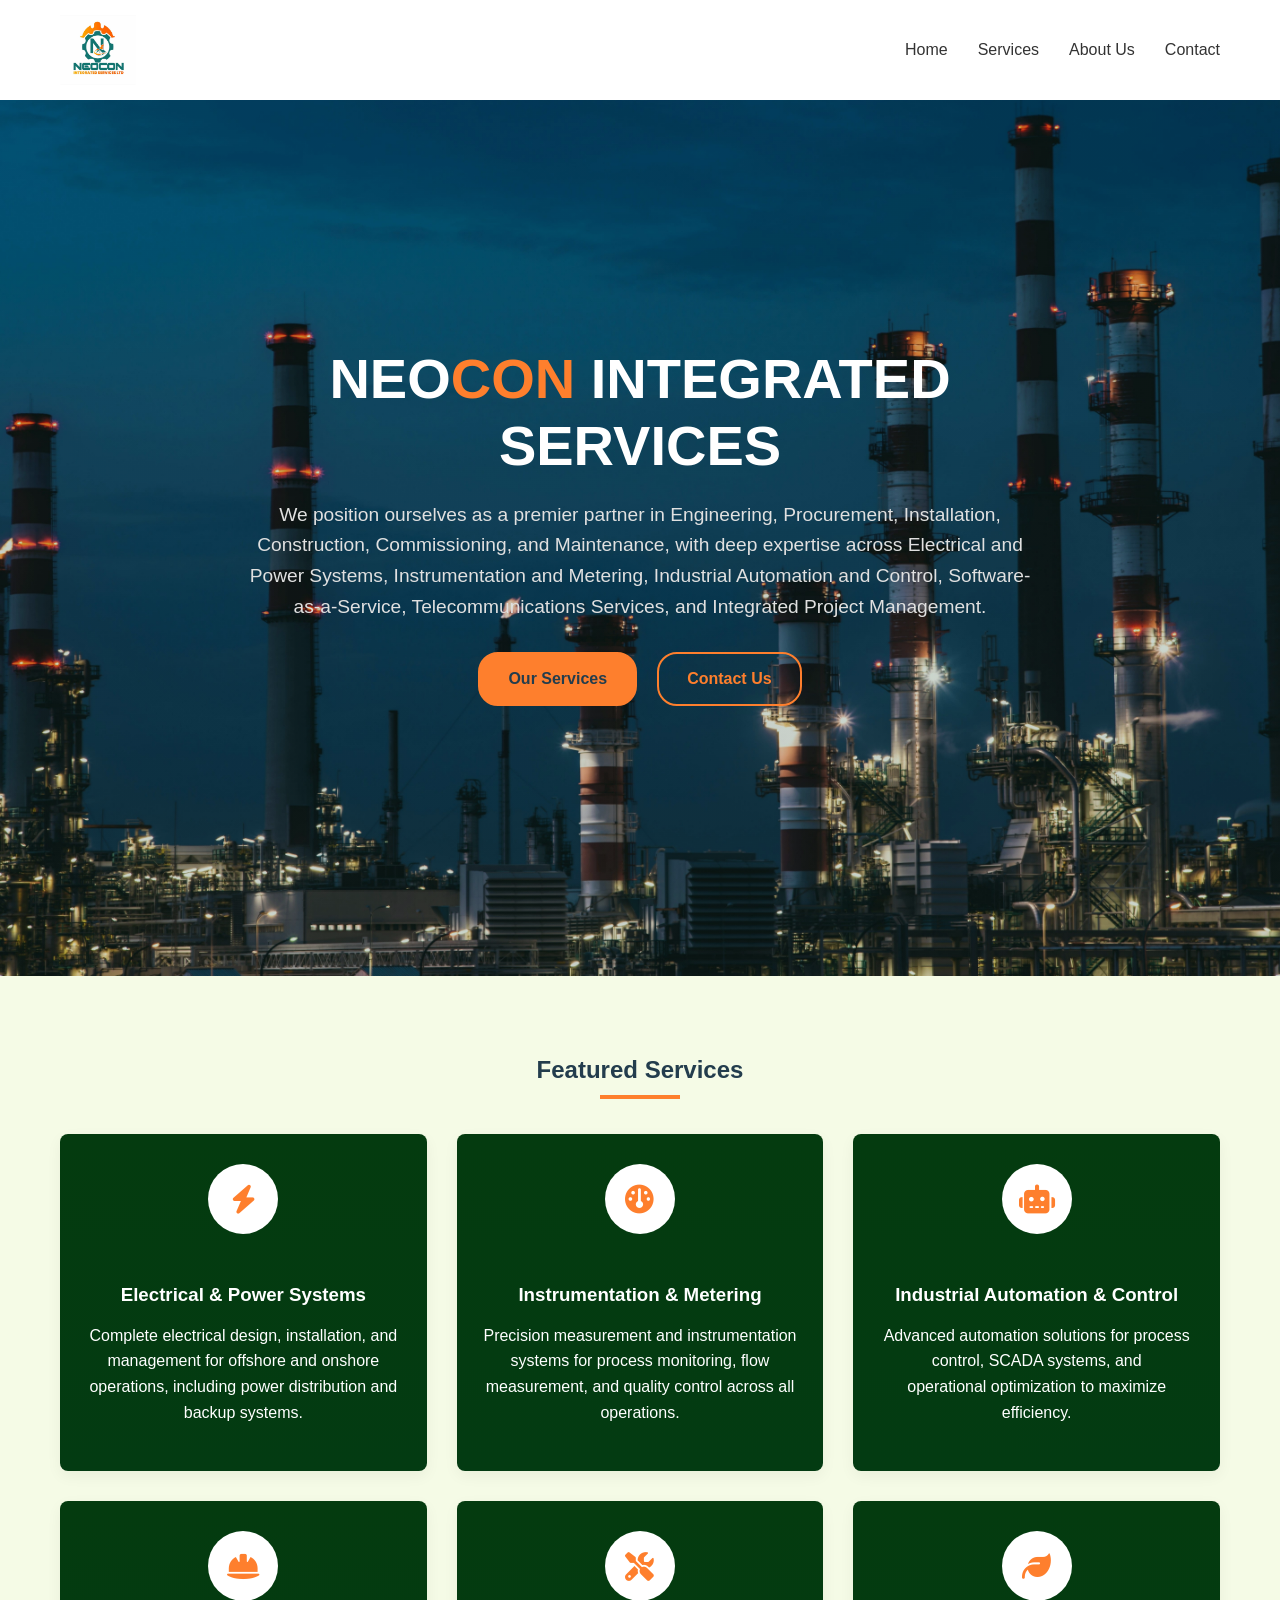
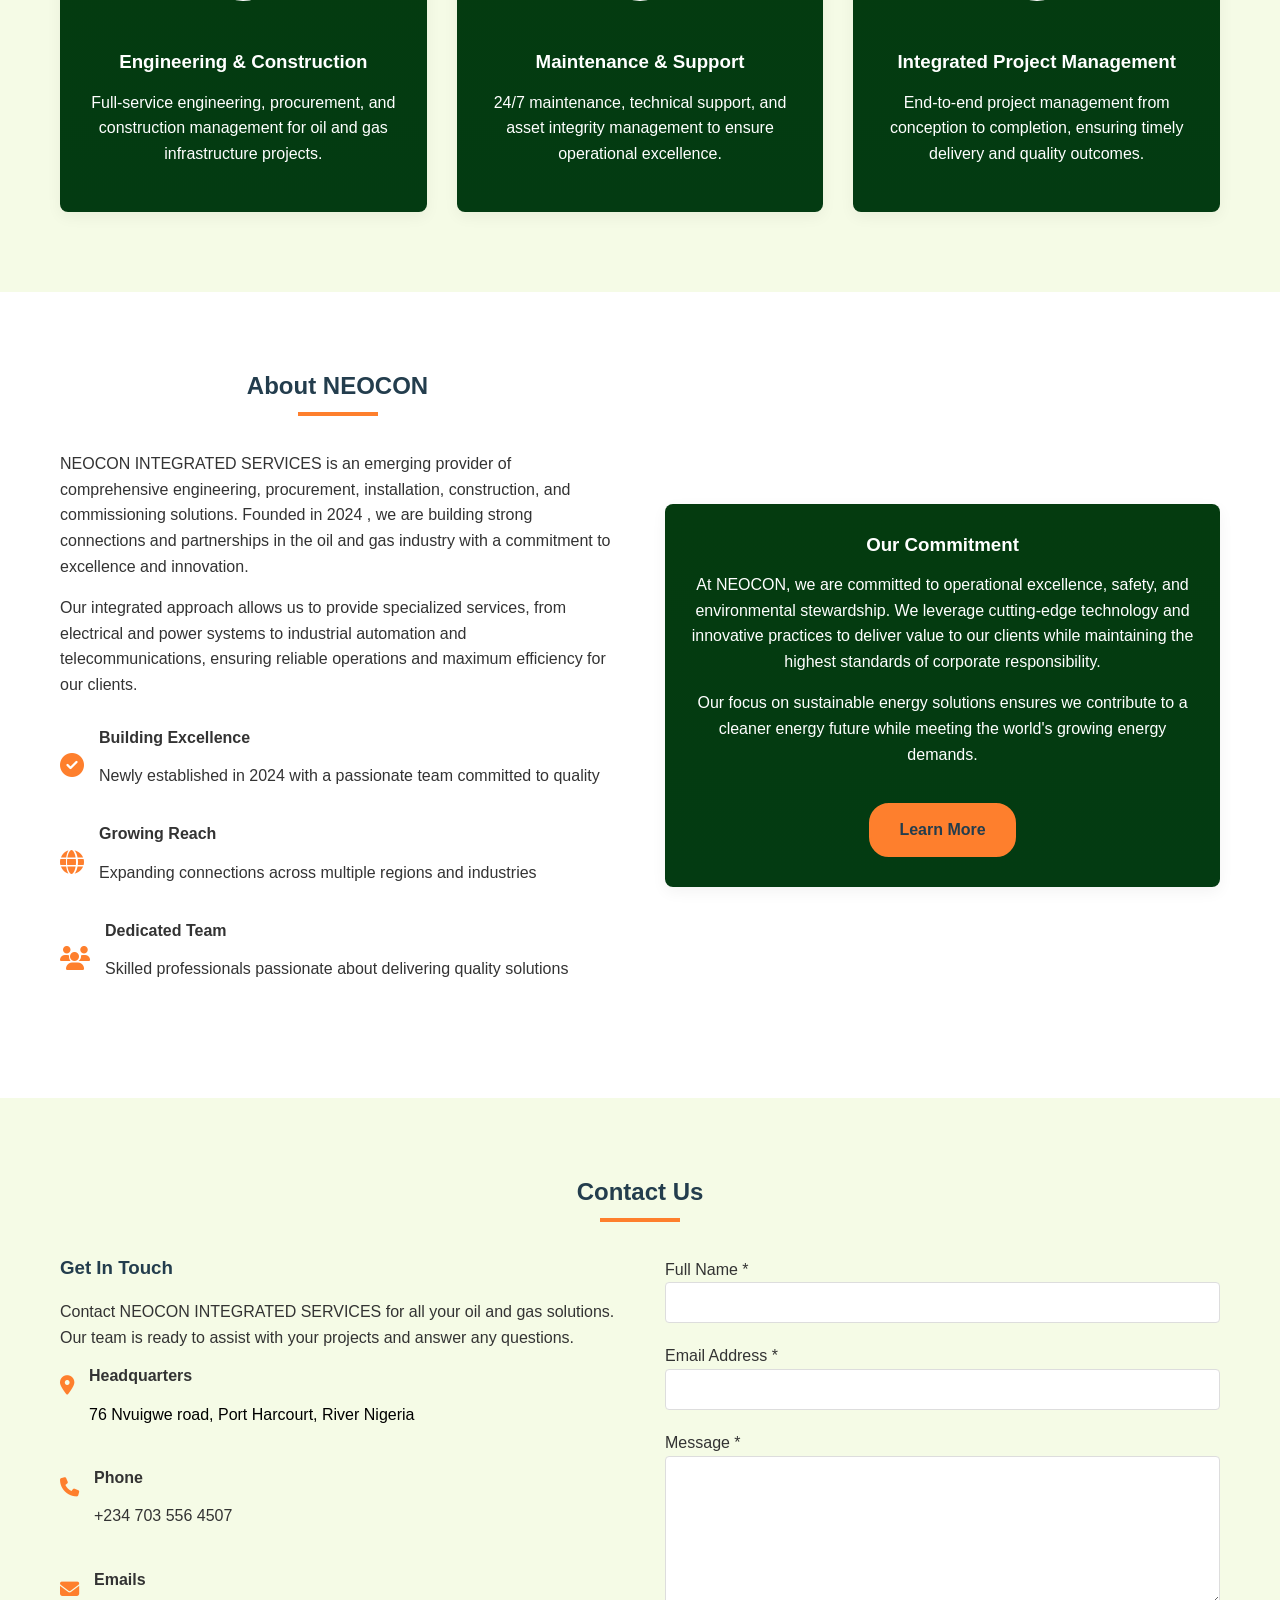
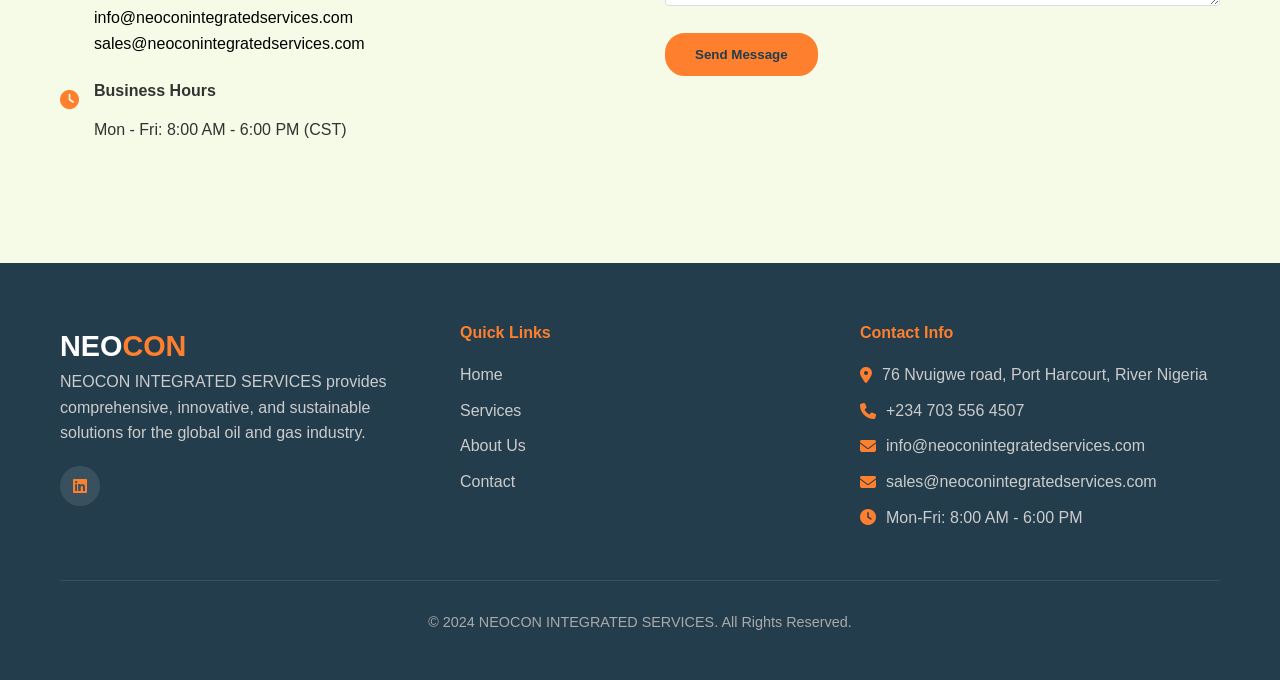
==== commit 69d2bc6c: "Add files via upload" ====
--- a/index.html
+++ b/index.html
@@ -258,7 +258,7 @@
                         </div>
                         <div>
                             <h4>Phone</h4>
-                            <!-- <p>+1 (713) 555-7890</p> -->
+                            <p> <a href="tel:+2347035564507">+234 703 556 4507</a></p>
                         </div>
                     </div>
                     
@@ -267,8 +267,9 @@
                             <i class="fas fa-envelope"></i>
                         </div>
                         <div>
-                            <h4>Email</h4>
-                            <a href="mailto:neoconintegrated@gmail.com" style="text-decoration: none; color: black;">neoconintegrated@gmail.com</a>
+                            <h4>Emails</h4>
+                            <a href="mailto:info@neoconintegratedservices.com" style="text-decoration: none; color: black;">info@neoconintegratedservices.com</a>
+                            <a href="mailto:sales@neoconintegratedservices.com" style="text-decoration: none; color: black;">sales@neoconintegratedservices.com</a>
                         </div>
                     </div>
                     
@@ -412,8 +413,9 @@
                 <div class="footer-contact">
                     <h4>Contact Info</h4>
                     <p><i class="fas fa-map-marker-alt"></i> <a href="https://maps.app.goo.gl/WwcGTMged2ic7TFr7"> 76 Nvuigwe road, Port Harcourt, River Nigeria </a></p>
-                    <p><i class="fas fa-phone"></i> <a href="tel:+"></a></p>
-                    <p><i class="fas fa-envelope"></i> <a href="mailto:neoconintegrated@gmail.com">neoconintegrated@gmail.com</a></p>
+                    <p><i class="fas fa-phone"></i> <a href="tel:+2347035564507">+234 703 556 4507</a></p>
+                    <p><i class="fas fa-envelope"></i> <a href="mailto:info@neoconintegratedservices.com">info@neoconintegratedservices.com</a></p>
+                    <p><i class="fas fa-envelope"></i> <a href="mailto:sales@neoconintegratedservices.com">sales@neoconintegratedservices.com</a></p>
                     <p><i class="fas fa-clock"></i> Mon-Fri: 8:00 AM - 6:00 PM</p>
                 </div>
             </div>
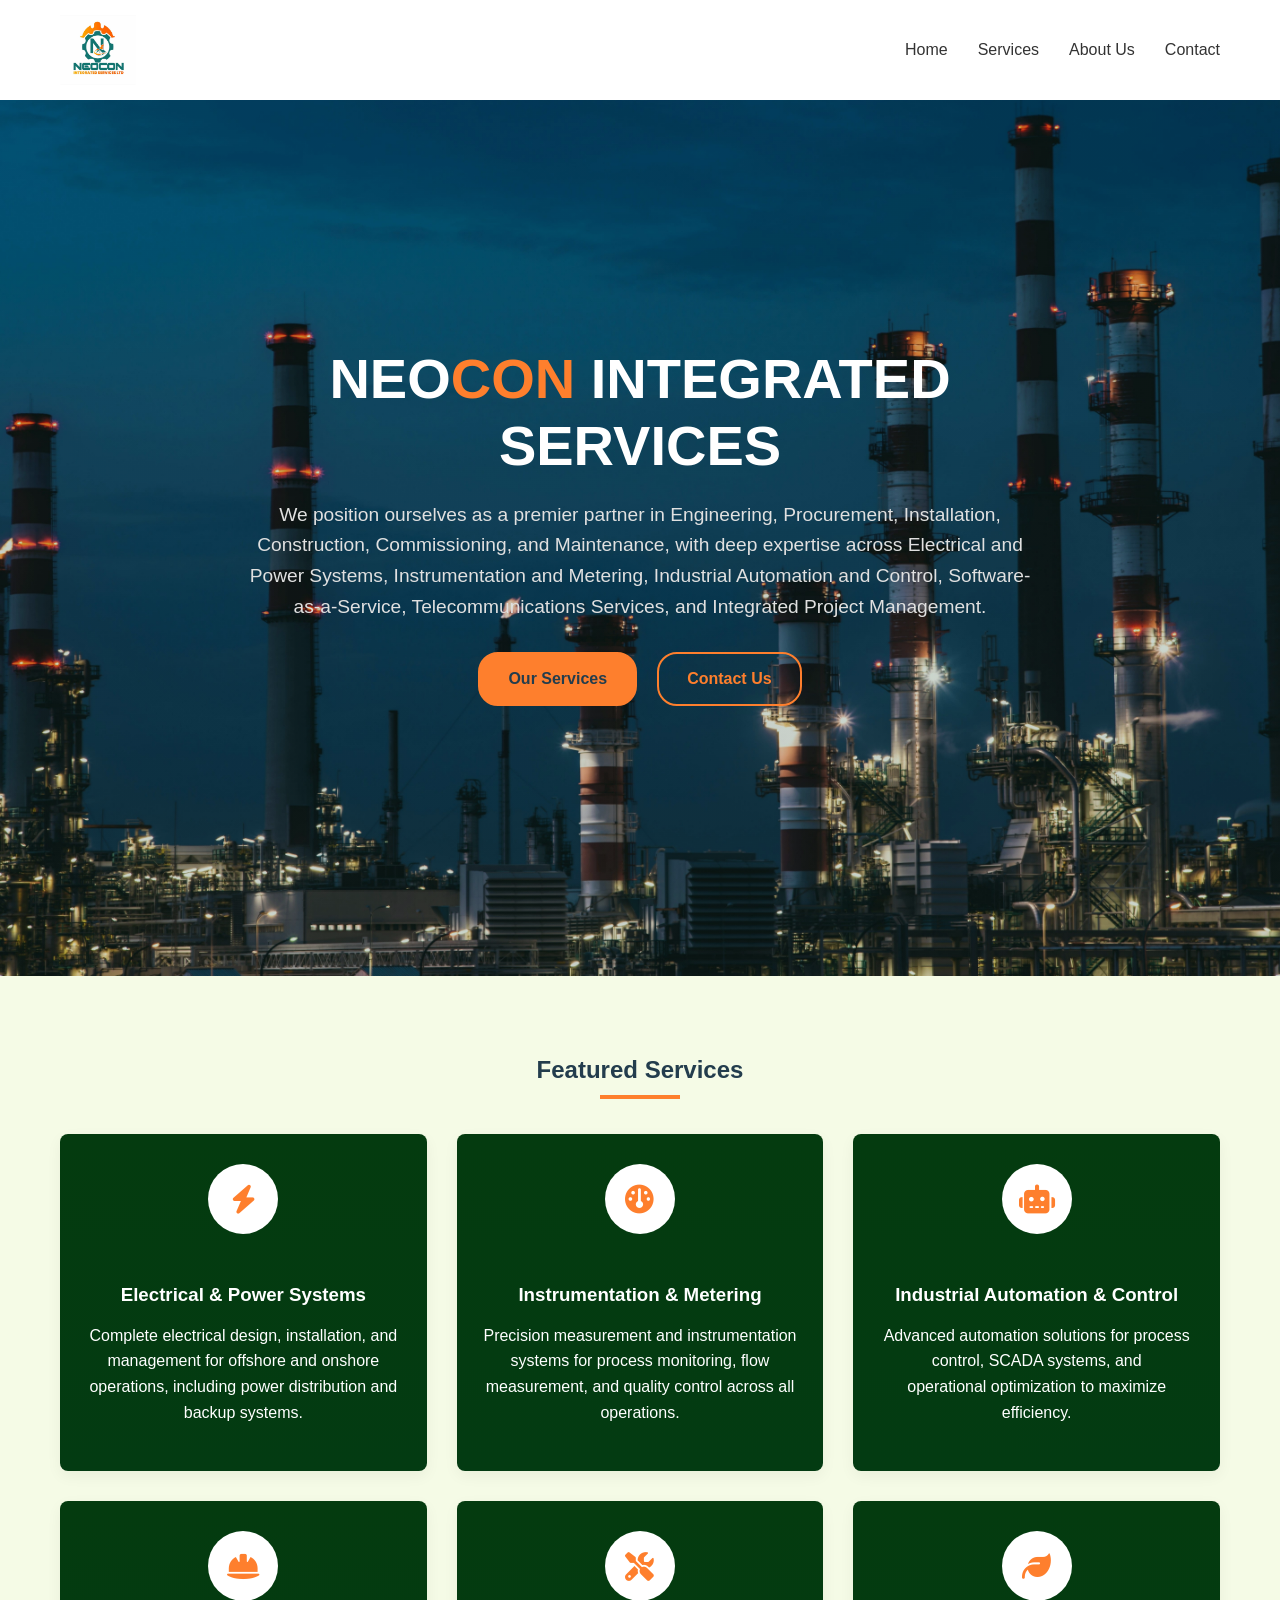
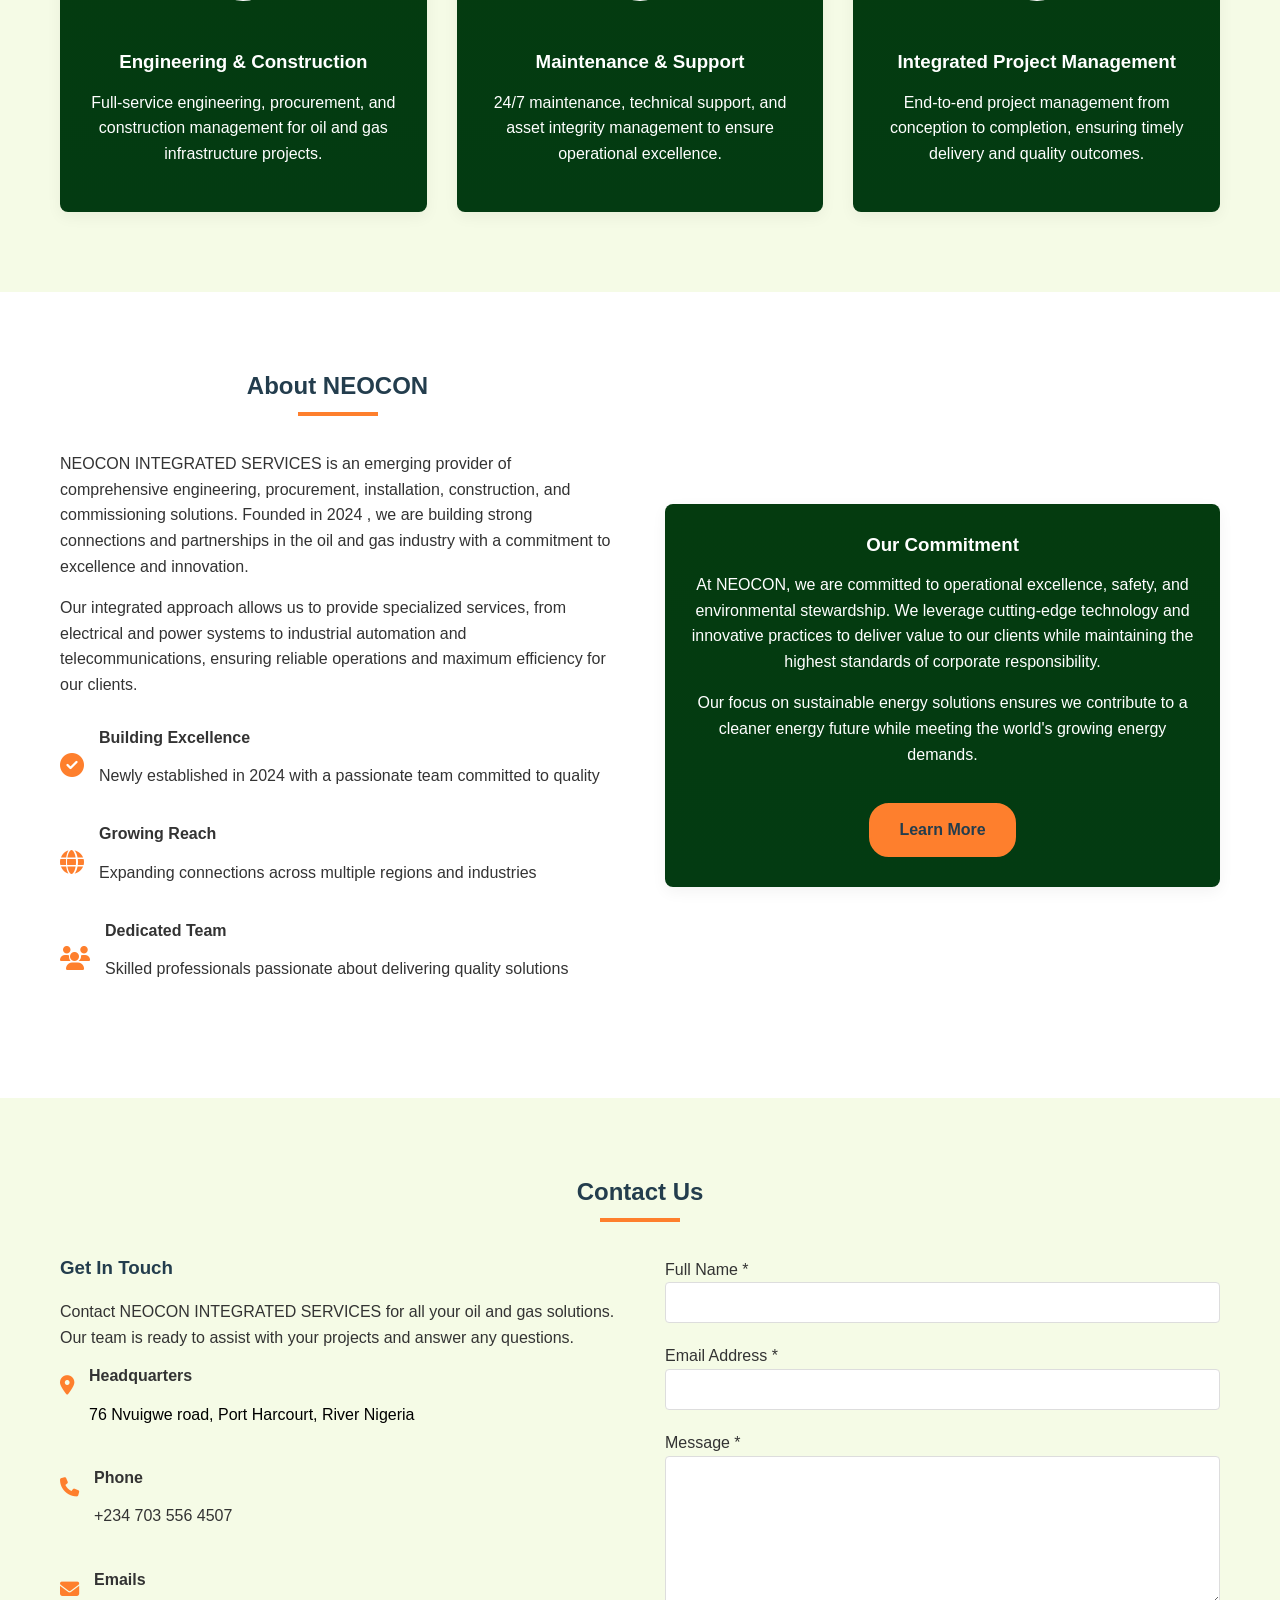
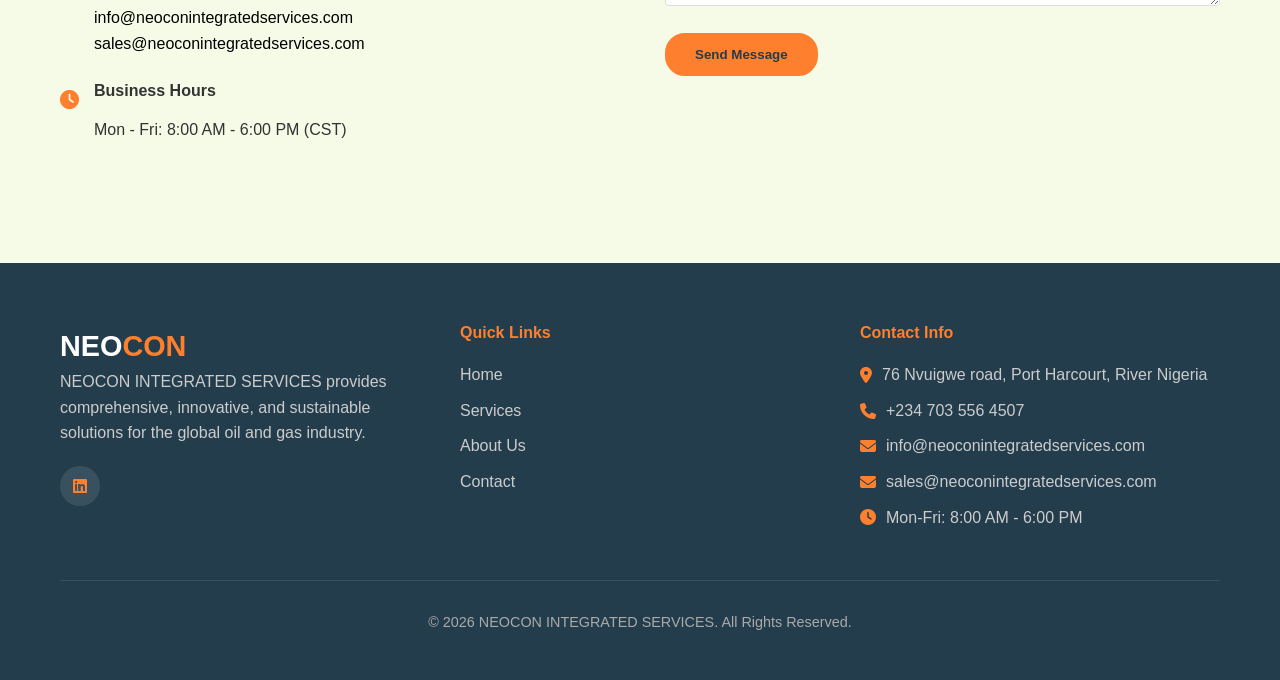
==== commit f38a3497: "numbers" ====
--- a/index.html
+++ b/index.html
@@ -258,7 +258,7 @@
                         </div>
                         <div>
                             <h4>Phone</h4>
-                            <p> <a href="tel:+2347035564507">+234 703 556 4507</a></p>
+                            <p> <a href="tel:+2347035564507">+234 703 556 4507 </a></p>
                         </div>
                     </div>
                     
@@ -421,7 +421,7 @@
             </div>
             
             <div class="copyright">
-                <p>&copy; 2024
+                <p>&copy; 2026
                   NEOCON INTEGRATED SERVICES. All Rights Reserved.</p>
             </div>
         </div>
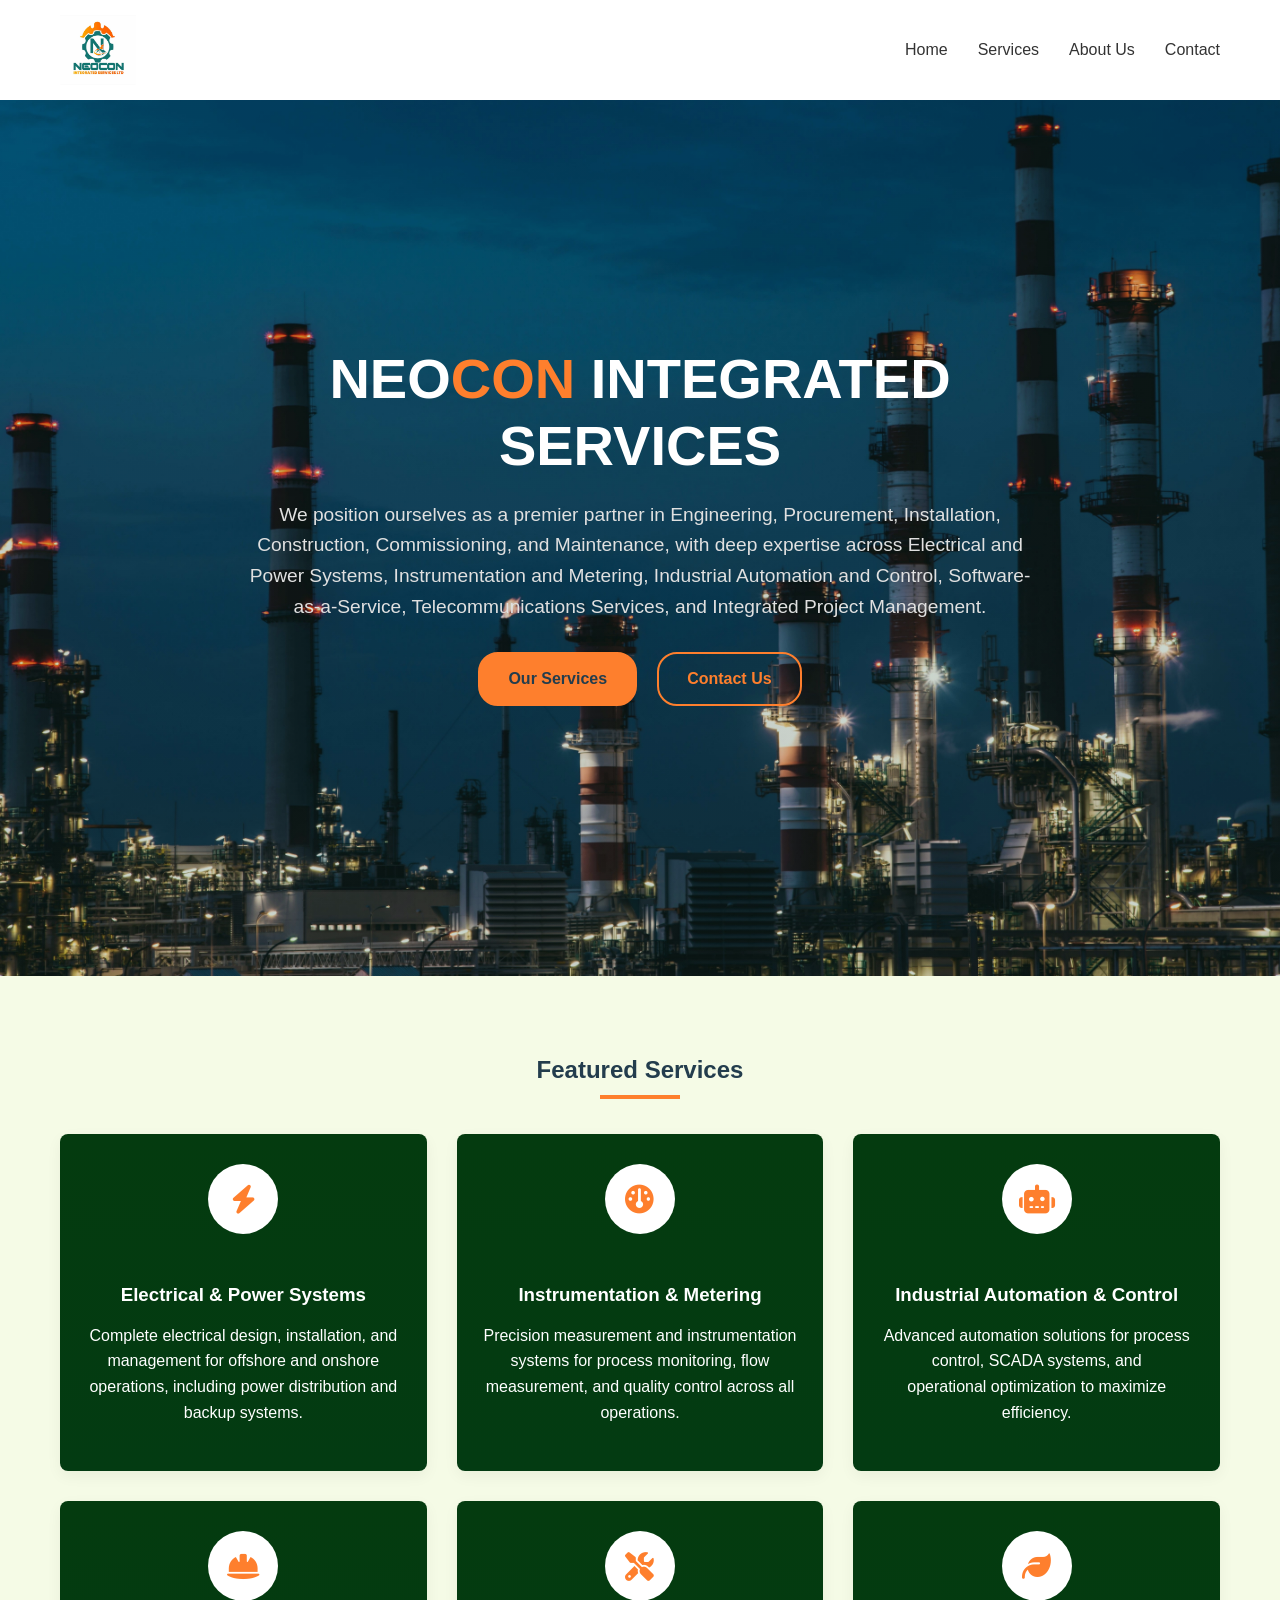
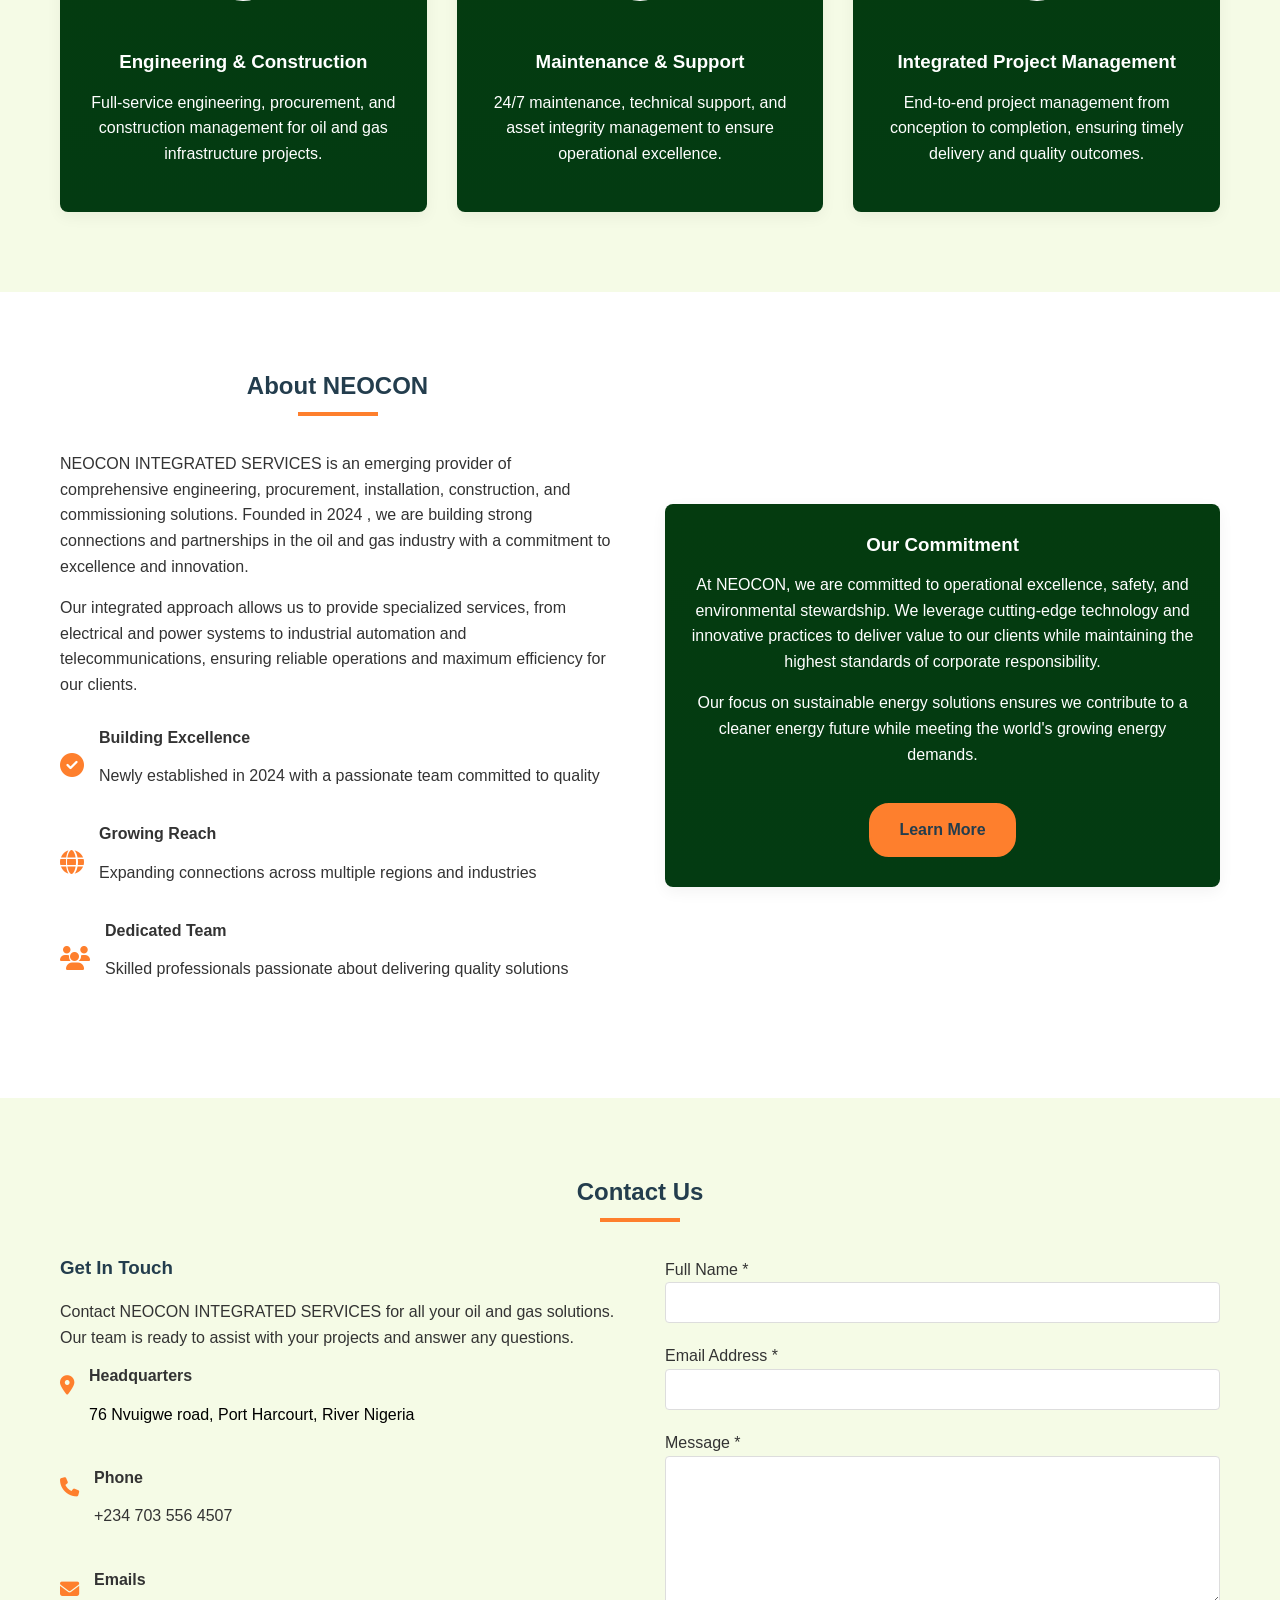
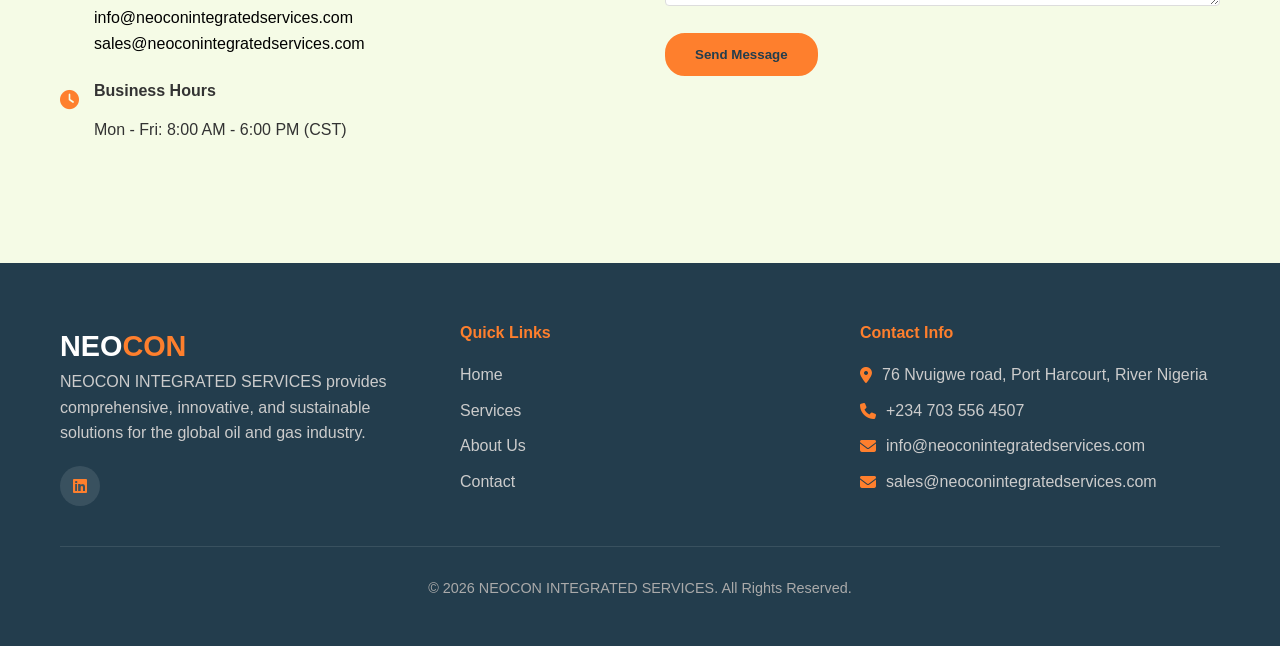
==== commit f2f8ee2f: "Time canclled" ====
--- a/index.html
+++ b/index.html
@@ -416,7 +416,7 @@
                     <p><i class="fas fa-phone"></i> <a href="tel:+2347035564507">+234 703 556 4507</a></p>
                     <p><i class="fas fa-envelope"></i> <a href="mailto:info@neoconintegratedservices.com">info@neoconintegratedservices.com</a></p>
                     <p><i class="fas fa-envelope"></i> <a href="mailto:sales@neoconintegratedservices.com">sales@neoconintegratedservices.com</a></p>
-                    <p><i class="fas fa-clock"></i> Mon-Fri: 8:00 AM - 6:00 PM</p>
+                    <!-- <p><i class="fas fa-clock"></i> Mon-Fri: 8:00 AM - 6:00 PM</p> -->
                 </div>
             </div>
             
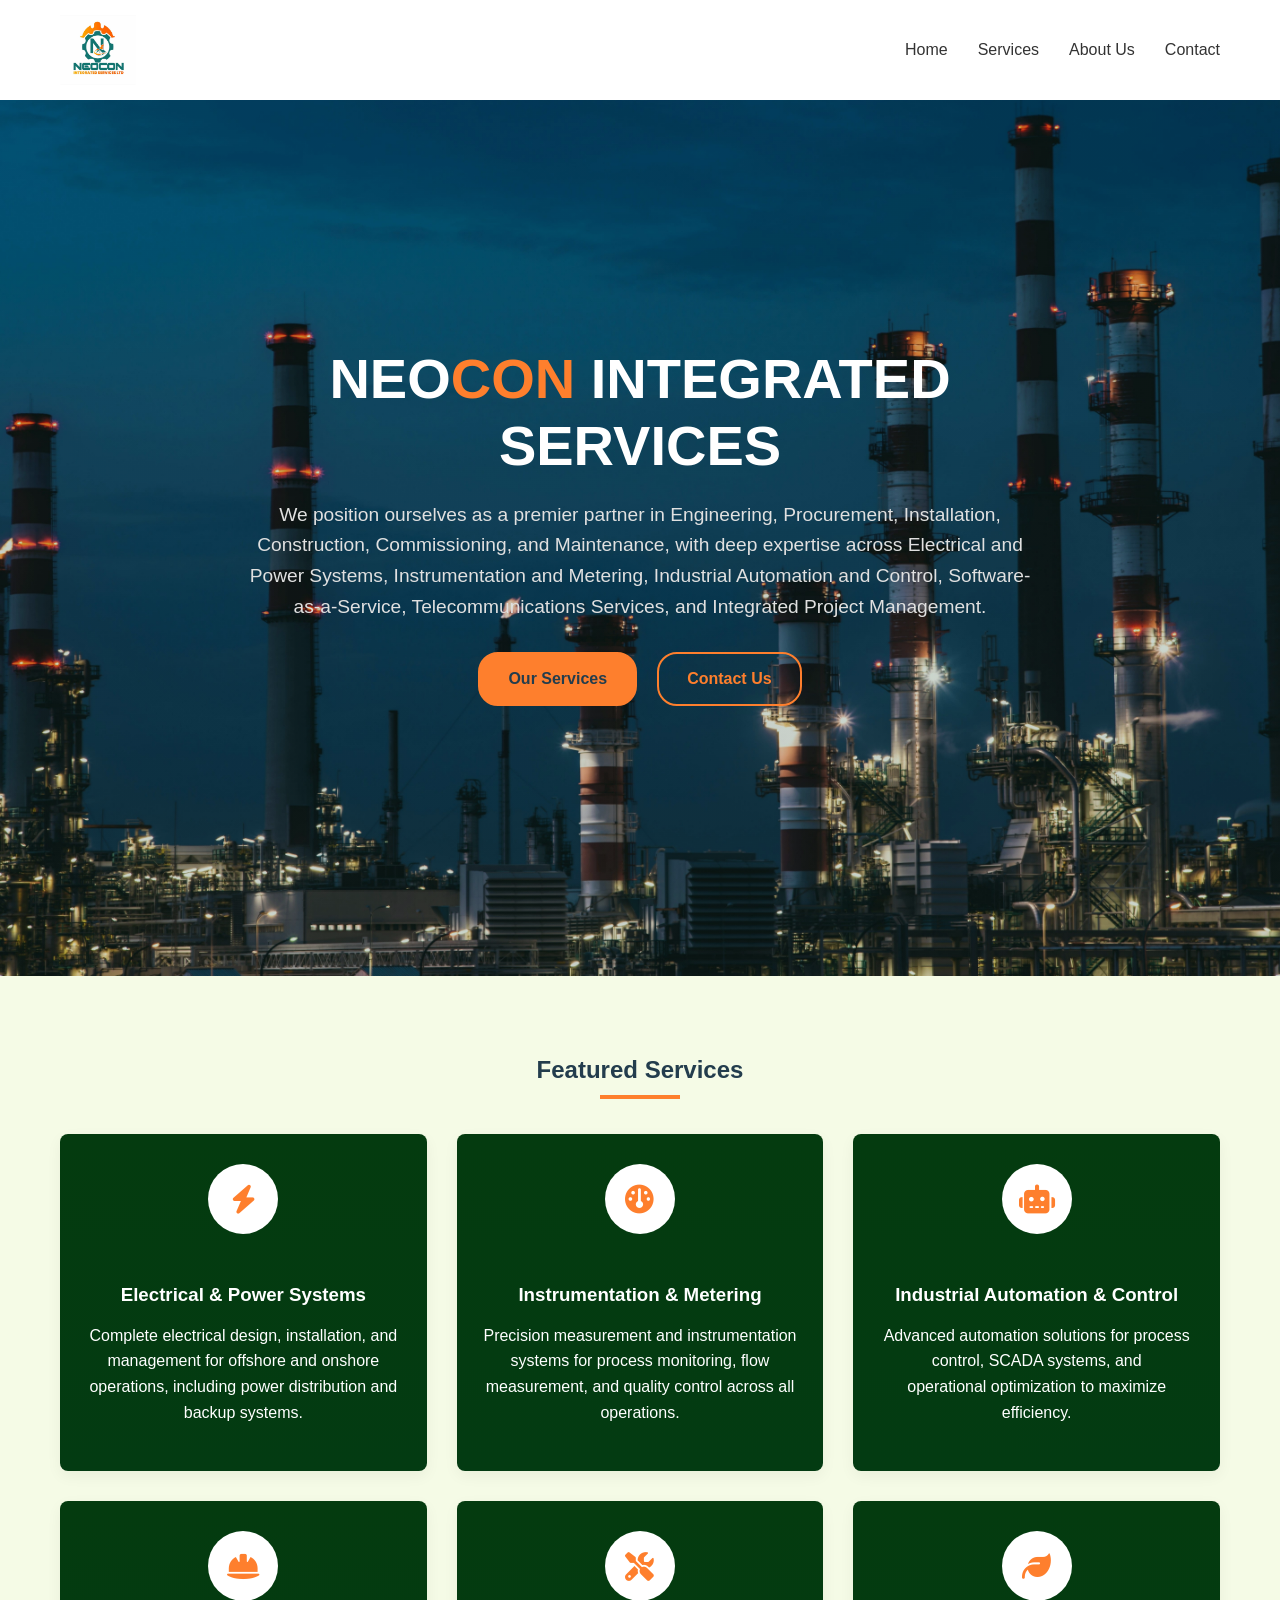
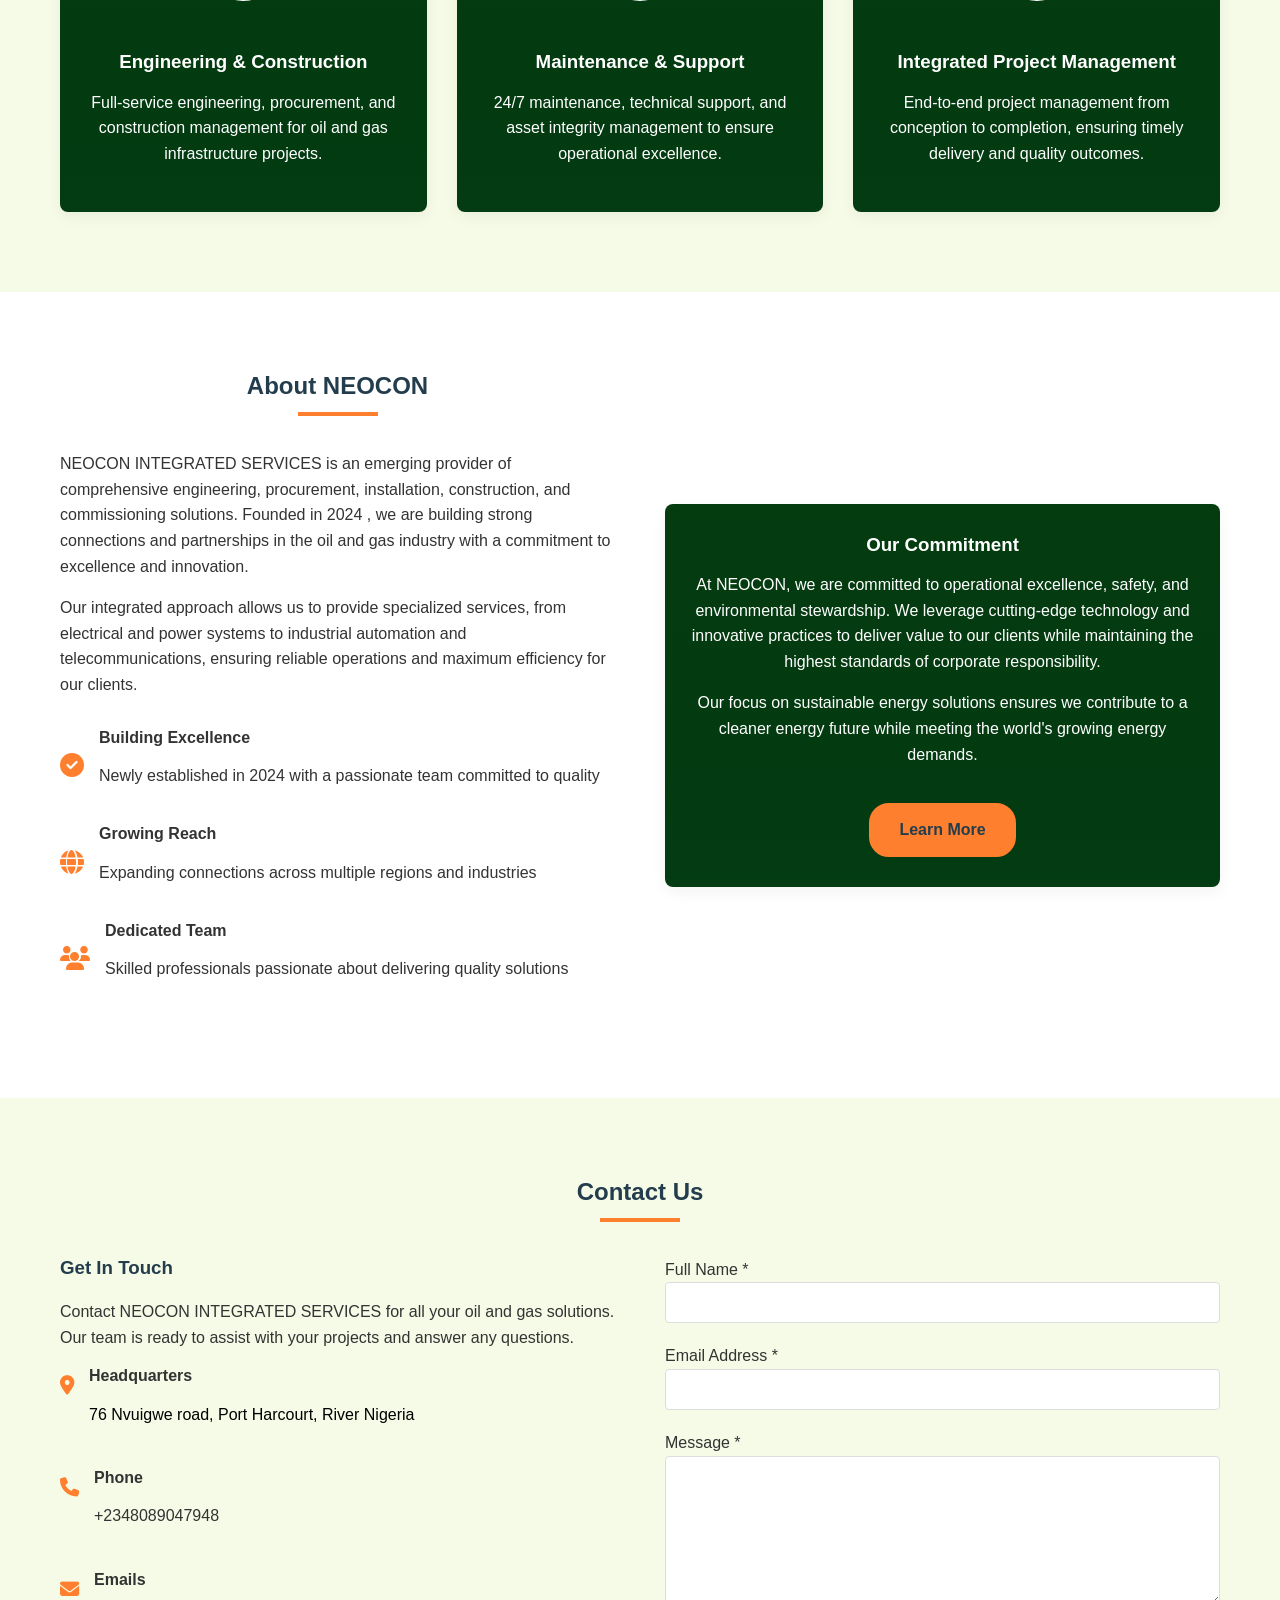
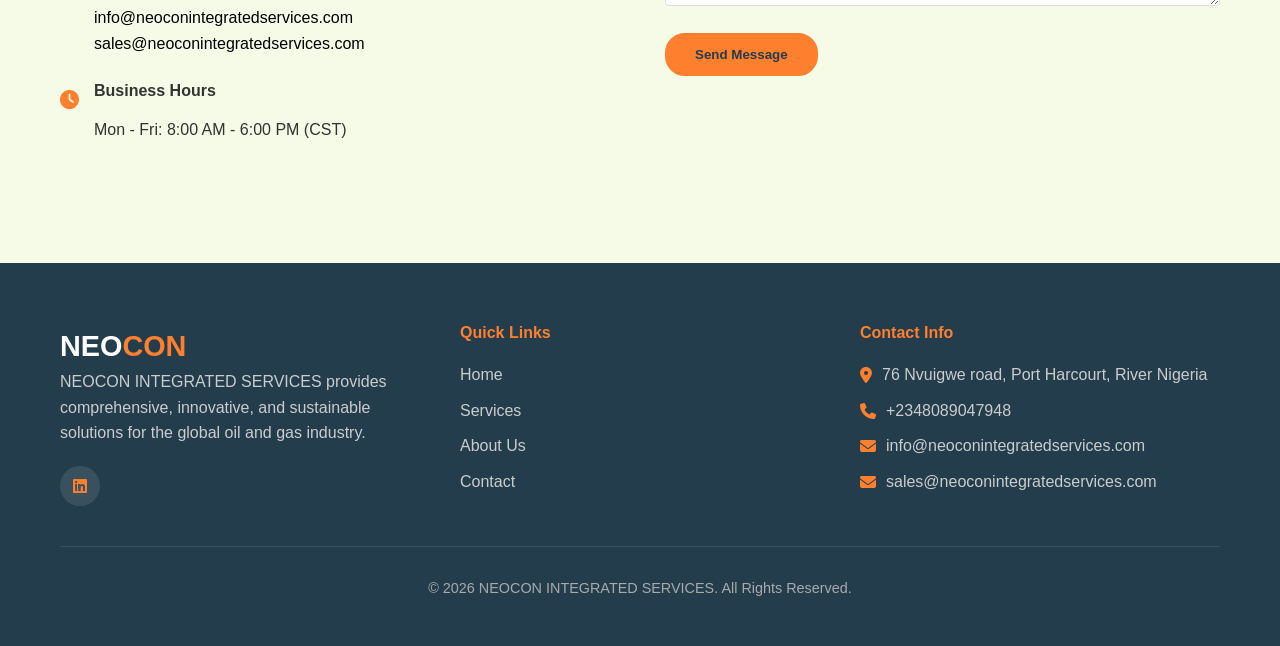
==== commit ec71dd3d: "contacts" ====
--- a/index.html
+++ b/index.html
@@ -258,7 +258,7 @@
                         </div>
                         <div>
                             <h4>Phone</h4>
-                            <p> <a href="tel:+2347035564507">+234 703 556 4507 </a></p>
+                            <p> <a href="tel:+ +2348089047948"> +2348089047948</a></p>
                         </div>
                     </div>
                     
@@ -392,7 +392,7 @@
                     </div>
                     <p>NEOCON INTEGRATED SERVICES provides comprehensive, innovative, and sustainable solutions for the global oil and gas industry.</p>
                     <div class="social-links">
-                        <a href="#"><i class="fab fa-linkedin"></i></a>
+                        <a href="https://www.linkedin.com/company/112218785/admin/dashboard"><i class="fab fa-linkedin"></i></a>
                         <!-- <a href="#"><i class="fab fa-twitter"></i></a>
                         <a href="#"><i class="fab fa-facebook"></i></a>
                         <a href="#"><i class="fab fa-instagram"></i></a> -->
@@ -413,7 +413,7 @@
                 <div class="footer-contact">
                     <h4>Contact Info</h4>
                     <p><i class="fas fa-map-marker-alt"></i> <a href="https://maps.app.goo.gl/WwcGTMged2ic7TFr7"> 76 Nvuigwe road, Port Harcourt, River Nigeria </a></p>
-                    <p><i class="fas fa-phone"></i> <a href="tel:+2347035564507">+234 703 556 4507</a></p>
+                    <p><i class="fas fa-phone"></i> <a href="tel:+2348089047948">+2348089047948</a></p>
                     <p><i class="fas fa-envelope"></i> <a href="mailto:info@neoconintegratedservices.com">info@neoconintegratedservices.com</a></p>
                     <p><i class="fas fa-envelope"></i> <a href="mailto:sales@neoconintegratedservices.com">sales@neoconintegratedservices.com</a></p>
                     <!-- <p><i class="fas fa-clock"></i> Mon-Fri: 8:00 AM - 6:00 PM</p> -->
@@ -428,6 +428,7 @@
     </footer>
 
     <script>
+
         // Mobile Menu Toggle
         const mobileMenuBtn = document.getElementById('mobile-menu-btn');
         const navList = document.getElementById('nav-list');
@@ -484,4 +485,3 @@
     </script>
     
 </body>
-</html>
--- a/style.css
+++ b/style.css
@@ -1154,7 +1154,7 @@
             margin-bottom: 20px;
         }
 
-        .cert-upload-area {
+.cert-upload-area {
             border: 2px dashed #ddd;
             border-radius: 8px;
             padding: 30px;
@@ -1179,6 +1179,328 @@
             margin-bottom: 10px;
             font-size: 2rem;
             color: var(--light-orange);
+        }
+
+        /* Newsletter Popup Styles */
+        .newsletter-popup-overlay {
+            display: none;
+            position: fixed;
+            top: 0;
+            left: 0;
+            width: 100%;
+            height: 100%;
+            background-color: rgba(0, 0, 0, 0.7);
+            z-index: 9999;
+            justify-content: center;
+            align-items: center;
+            padding: 20px;
+        }
+
+        .newsletter-popup-overlay.active {
+            display: flex;
+        }
+
+        .newsletter-popup {
+            background: linear-gradient(135deg, var(--dark-green), var(--medium-green));
+            border-radius: 15px;
+            padding: 40px;
+            max-width: 500px;
+            width: 100%;
+            position: relative;
+            color: var(--white);
+            box-shadow: 0 20px 60px rgba(0, 0, 0, 0.3);
+            animation: newsletterSlideIn 0.4s ease-out;
+        }
+
+        @keyframes newsletterSlideIn {
+            from {
+                opacity: 0;
+                transform: translateY(-50px) scale(0.9);
+            }
+            to {
+                opacity: 1;
+                transform: translateY(0) scale(1);
+            }
+        }
+
+        .newsletter-popup-close {
+            position: absolute;
+            top: 15px;
+            right: 15px;
+            background: rgba(255, 255, 255, 0.2);
+            border: none;
+            color: var(--white);
+            width: 35px;
+            height: 35px;
+            border-radius: 50%;
+            cursor: pointer;
+            font-size: 1.2rem;
+            transition: all 0.3s ease;
+            display: flex;
+            align-items: center;
+            justify-content: center;
+        }
+
+        .newsletter-popup-close:hover {
+            background: var(--light-orange);
+            color: var(--dark-green);
+            transform: rotate(90deg);
+        }
+
+        .newsletter-popup-icon {
+            width: 80px;
+            height: 80px;
+            background: var(--light-orange);
+            border-radius: 50%;
+            display: flex;
+            align-items: center;
+            justify-content: center;
+            margin: 0 auto 25px;
+            font-size: 2.5rem;
+            color: var(--dark-green);
+        }
+
+        .newsletter-popup h2 {
+            color: var(--white);
+            text-align: center;
+            margin-bottom: 15px;
+            font-size: 1.8rem;
+        }
+
+        .newsletter-popup p {
+            color: #e0e0e0;
+            text-align: center;
+            margin-bottom: 25px;
+            font-size: 1rem;
+            line-height: 1.6;
+        }
+
+        .newsletter-form-group {
+            margin-bottom: 20px;
+        }
+
+        .newsletter-form-group label {
+            display: block;
+            margin-bottom: 8px;
+            color: var(--white);
+            font-weight: 500;
+            font-size: 0.95rem;
+        }
+
+        .newsletter-form-group input {
+            width: 100%;
+            padding: 14px 18px;
+            border: 2px solid rgba(255, 255, 255, 0.2);
+            border-radius: 8px;
+            background: rgba(255, 255, 255, 0.1);
+            color: var(--white);
+            font-size: 1rem;
+            transition: all 0.3s ease;
+        }
+
+        .newsletter-form-group input::placeholder {
+            color: rgba(255, 255, 255, 0.5);
+        }
+
+        .newsletter-form-group input:focus {
+            outline: none;
+            border-color: var(--light-orange);
+            background: rgba(255, 255, 255, 0.15);
+        }
+
+        .newsletter-submit-btn {
+            width: 100%;
+            padding: 15px;
+            background: var(--light-orange);
+            color: var(--dark-green);
+            border: none;
+            border-radius: 8px;
+            font-size: 1.1rem;
+            font-weight: 600;
+            cursor: pointer;
+            transition: all 0.3s ease;
+            margin-top: 10px;
+        }
+
+        .newsletter-submit-btn:hover {
+            background: var(--white);
+            transform: translateY(-2px);
+            box-shadow: 0 5px 20px rgba(249, 168, 38, 0.4);
+        }
+
+        .newsletter-success-message {
+            display: none;
+            text-align: center;
+            padding: 20px;
+        }
+
+        .newsletter-success-message.show {
+            display: block;
+        }
+
+        .newsletter-success-message i {
+            font-size: 3rem;
+            color: var(--light-orange);
+            margin-bottom: 15px;
+        }
+
+        .newsletter-success-message h3 {
+            color: var(--white);
+            margin-bottom: 10px;
+        }
+
+        .newsletter-success-message p {
+            color: #e0e0e0;
+            margin: 0;
+        }
+
+        .newsletter-no-thanks {
+            display: block;
+            text-align: center;
+            margin-top: 20px;
+            color: rgba(255, 255, 255, 0.6);
+            font-size: 0.9rem;
+            cursor: pointer;
+            transition: color 0.3s ease;
+        }
+
+        .newsletter-no-thanks:hover {
+            color: var(--white);
+        }
+
+        /* Floating Newsletter Button */
+        .floating-newsletter-btn {
+            position: fixed;
+            bottom: 30px;
+            right: 30px;
+            width: 60px;
+            height: 60px;
+            background: linear-gradient(135deg, var(--dark-green), var(--medium-green));
+            border-radius: 50%;
+            display: flex;
+            align-items: center;
+            justify-content: center;
+            cursor: pointer;
+            box-shadow: 0 5px 25px rgba(10, 61, 47, 0.4);
+            z-index: 1000;
+            transition: all 0.3s ease;
+            border: 3px solid var(--light-orange);
+        }
+
+        .floating-newsletter-btn:hover {
+            transform: scale(1.1);
+            box-shadow: 0 8px 35px rgba(10, 61, 47, 0.5);
+        }
+
+        .floating-newsletter-btn i {
+            font-size: 1.5rem;
+            color: var(--light-orange);
+            transition: all 0.3s ease;
+        }
+
+        .floating-newsletter-btn:hover i {
+            color: var(--white);
+            transform: rotate(-10deg);
+        }
+
+        .floating-newsletter-btn .notification-badge {
+            position: absolute;
+            top: -5px;
+            right: -5px;
+            background: var(--light-orange);
+            color: var(--dark-green);
+            width: 22px;
+            height: 22px;
+            border-radius: 50%;
+            font-size: 0.75rem;
+            font-weight: 700;
+            display: flex;
+            align-items: center;
+            justify-content: center;
+            animation: pulse 2s infinite;
+        }
+
+        @keyframes pulse {
+            0%, 100% {
+                transform: scale(1);
+            }
+            50% {
+                transform: scale(1.1);
+            }
+        }
+
+        /* Newsletter in Footer Section */
+        .footer-newsletter {
+            margin-top: 30px;
+            padding-top: 25px;
+            border-top: 1px solid rgba(255, 255, 255, 0.1);
+        }
+
+        .footer-newsletter h4 {
+            color: var(--light-orange);
+            margin-bottom: 15px;
+            font-size: 1.1rem;
+        }
+
+        .footer-newsletter-form {
+            display: flex;
+            gap: 10px;
+        }
+
+        .footer-newsletter-form input {
+            flex: 1;
+            padding: 10px 15px;
+            border: none;
+            border-radius: 5px;
+            background: rgba(255, 255, 255, 0.1);
+            color: var(--white);
+            font-size: 0.9rem;
+        }
+
+        .footer-newsletter-form input::placeholder {
+            color: rgba(255, 255, 255, 0.5);
+        }
+
+        .footer-newsletter-form input:focus {
+            outline: none;
+            background: rgba(255, 255, 255, 0.15);
+        }
+
+        .footer-newsletter-form button {
+            padding: 10px 18px;
+            background: var(--light-orange);
+            color: var(--dark-green);
+            border: none;
+            border-radius: 5px;
+            cursor: pointer;
+            font-weight: 600;
+            transition: all 0.3s ease;
+        }
+
+        .footer-newsletter-form button:hover {
+            background: var(--white);
+        }
+
+        /* Responsive Newsletter */
+        @media (max-width: 576px) {
+            .newsletter-popup {
+                padding: 30px 25px;
+            }
+
+            .newsletter-popup h2 {
+                font-size: 1.5rem;
+            }
+
+            .floating-newsletter-btn {
+                bottom: 20px;
+                right: 20px;
+                width: 55px;
+                height: 55px;
+            }
+
+            .floating-newsletter-btn i {
+                font-size: 1.3rem;
+            }
         }
 
         /* Certification Gallery */
--- a/style.css
+++ b/style.css
@@ -1154,7 +1154,7 @@
             margin-bottom: 20px;
         }
 
-        .cert-upload-area {
+.cert-upload-area {
             border: 2px dashed #ddd;
             border-radius: 8px;
             padding: 30px;
@@ -1179,6 +1179,328 @@
             margin-bottom: 10px;
             font-size: 2rem;
             color: var(--light-orange);
+        }
+
+        /* Newsletter Popup Styles */
+        .newsletter-popup-overlay {
+            display: none;
+            position: fixed;
+            top: 0;
+            left: 0;
+            width: 100%;
+            height: 100%;
+            background-color: rgba(0, 0, 0, 0.7);
+            z-index: 9999;
+            justify-content: center;
+            align-items: center;
+            padding: 20px;
+        }
+
+        .newsletter-popup-overlay.active {
+            display: flex;
+        }
+
+        .newsletter-popup {
+            background: linear-gradient(135deg, var(--dark-green), var(--medium-green));
+            border-radius: 15px;
+            padding: 40px;
+            max-width: 500px;
+            width: 100%;
+            position: relative;
+            color: var(--white);
+            box-shadow: 0 20px 60px rgba(0, 0, 0, 0.3);
+            animation: newsletterSlideIn 0.4s ease-out;
+        }
+
+        @keyframes newsletterSlideIn {
+            from {
+                opacity: 0;
+                transform: translateY(-50px) scale(0.9);
+            }
+            to {
+                opacity: 1;
+                transform: translateY(0) scale(1);
+            }
+        }
+
+        .newsletter-popup-close {
+            position: absolute;
+            top: 15px;
+            right: 15px;
+            background: rgba(255, 255, 255, 0.2);
+            border: none;
+            color: var(--white);
+            width: 35px;
+            height: 35px;
+            border-radius: 50%;
+            cursor: pointer;
+            font-size: 1.2rem;
+            transition: all 0.3s ease;
+            display: flex;
+            align-items: center;
+            justify-content: center;
+        }
+
+        .newsletter-popup-close:hover {
+            background: var(--light-orange);
+            color: var(--dark-green);
+            transform: rotate(90deg);
+        }
+
+        .newsletter-popup-icon {
+            width: 80px;
+            height: 80px;
+            background: var(--light-orange);
+            border-radius: 50%;
+            display: flex;
+            align-items: center;
+            justify-content: center;
+            margin: 0 auto 25px;
+            font-size: 2.5rem;
+            color: var(--dark-green);
+        }
+
+        .newsletter-popup h2 {
+            color: var(--white);
+            text-align: center;
+            margin-bottom: 15px;
+            font-size: 1.8rem;
+        }
+
+        .newsletter-popup p {
+            color: #e0e0e0;
+            text-align: center;
+            margin-bottom: 25px;
+            font-size: 1rem;
+            line-height: 1.6;
+        }
+
+        .newsletter-form-group {
+            margin-bottom: 20px;
+        }
+
+        .newsletter-form-group label {
+            display: block;
+            margin-bottom: 8px;
+            color: var(--white);
+            font-weight: 500;
+            font-size: 0.95rem;
+        }
+
+        .newsletter-form-group input {
+            width: 100%;
+            padding: 14px 18px;
+            border: 2px solid rgba(255, 255, 255, 0.2);
+            border-radius: 8px;
+            background: rgba(255, 255, 255, 0.1);
+            color: var(--white);
+            font-size: 1rem;
+            transition: all 0.3s ease;
+        }
+
+        .newsletter-form-group input::placeholder {
+            color: rgba(255, 255, 255, 0.5);
+        }
+
+        .newsletter-form-group input:focus {
+            outline: none;
+            border-color: var(--light-orange);
+            background: rgba(255, 255, 255, 0.15);
+        }
+
+        .newsletter-submit-btn {
+            width: 100%;
+            padding: 15px;
+            background: var(--light-orange);
+            color: var(--dark-green);
+            border: none;
+            border-radius: 8px;
+            font-size: 1.1rem;
+            font-weight: 600;
+            cursor: pointer;
+            transition: all 0.3s ease;
+            margin-top: 10px;
+        }
+
+        .newsletter-submit-btn:hover {
+            background: var(--white);
+            transform: translateY(-2px);
+            box-shadow: 0 5px 20px rgba(249, 168, 38, 0.4);
+        }
+
+        .newsletter-success-message {
+            display: none;
+            text-align: center;
+            padding: 20px;
+        }
+
+        .newsletter-success-message.show {
+            display: block;
+        }
+
+        .newsletter-success-message i {
+            font-size: 3rem;
+            color: var(--light-orange);
+            margin-bottom: 15px;
+        }
+
+        .newsletter-success-message h3 {
+            color: var(--white);
+            margin-bottom: 10px;
+        }
+
+        .newsletter-success-message p {
+            color: #e0e0e0;
+            margin: 0;
+        }
+
+        .newsletter-no-thanks {
+            display: block;
+            text-align: center;
+            margin-top: 20px;
+            color: rgba(255, 255, 255, 0.6);
+            font-size: 0.9rem;
+            cursor: pointer;
+            transition: color 0.3s ease;
+        }
+
+        .newsletter-no-thanks:hover {
+            color: var(--white);
+        }
+
+        /* Floating Newsletter Button */
+        .floating-newsletter-btn {
+            position: fixed;
+            bottom: 30px;
+            right: 30px;
+            width: 60px;
+            height: 60px;
+            background: linear-gradient(135deg, var(--dark-green), var(--medium-green));
+            border-radius: 50%;
+            display: flex;
+            align-items: center;
+            justify-content: center;
+            cursor: pointer;
+            box-shadow: 0 5px 25px rgba(10, 61, 47, 0.4);
+            z-index: 1000;
+            transition: all 0.3s ease;
+            border: 3px solid var(--light-orange);
+        }
+
+        .floating-newsletter-btn:hover {
+            transform: scale(1.1);
+            box-shadow: 0 8px 35px rgba(10, 61, 47, 0.5);
+        }
+
+        .floating-newsletter-btn i {
+            font-size: 1.5rem;
+            color: var(--light-orange);
+            transition: all 0.3s ease;
+        }
+
+        .floating-newsletter-btn:hover i {
+            color: var(--white);
+            transform: rotate(-10deg);
+        }
+
+        .floating-newsletter-btn .notification-badge {
+            position: absolute;
+            top: -5px;
+            right: -5px;
+            background: var(--light-orange);
+            color: var(--dark-green);
+            width: 22px;
+            height: 22px;
+            border-radius: 50%;
+            font-size: 0.75rem;
+            font-weight: 700;
+            display: flex;
+            align-items: center;
+            justify-content: center;
+            animation: pulse 2s infinite;
+        }
+
+        @keyframes pulse {
+            0%, 100% {
+                transform: scale(1);
+            }
+            50% {
+                transform: scale(1.1);
+            }
+        }
+
+        /* Newsletter in Footer Section */
+        .footer-newsletter {
+            margin-top: 30px;
+            padding-top: 25px;
+            border-top: 1px solid rgba(255, 255, 255, 0.1);
+        }
+
+        .footer-newsletter h4 {
+            color: var(--light-orange);
+            margin-bottom: 15px;
+            font-size: 1.1rem;
+        }
+
+        .footer-newsletter-form {
+            display: flex;
+            gap: 10px;
+        }
+
+        .footer-newsletter-form input {
+            flex: 1;
+            padding: 10px 15px;
+            border: none;
+            border-radius: 5px;
+            background: rgba(255, 255, 255, 0.1);
+            color: var(--white);
+            font-size: 0.9rem;
+        }
+
+        .footer-newsletter-form input::placeholder {
+            color: rgba(255, 255, 255, 0.5);
+        }
+
+        .footer-newsletter-form input:focus {
+            outline: none;
+            background: rgba(255, 255, 255, 0.15);
+        }
+
+        .footer-newsletter-form button {
+            padding: 10px 18px;
+            background: var(--light-orange);
+            color: var(--dark-green);
+            border: none;
+            border-radius: 5px;
+            cursor: pointer;
+            font-weight: 600;
+            transition: all 0.3s ease;
+        }
+
+        .footer-newsletter-form button:hover {
+            background: var(--white);
+        }
+
+        /* Responsive Newsletter */
+        @media (max-width: 576px) {
+            .newsletter-popup {
+                padding: 30px 25px;
+            }
+
+            .newsletter-popup h2 {
+                font-size: 1.5rem;
+            }
+
+            .floating-newsletter-btn {
+                bottom: 20px;
+                right: 20px;
+                width: 55px;
+                height: 55px;
+            }
+
+            .floating-newsletter-btn i {
+                font-size: 1.3rem;
+            }
         }
 
         /* Certification Gallery */
